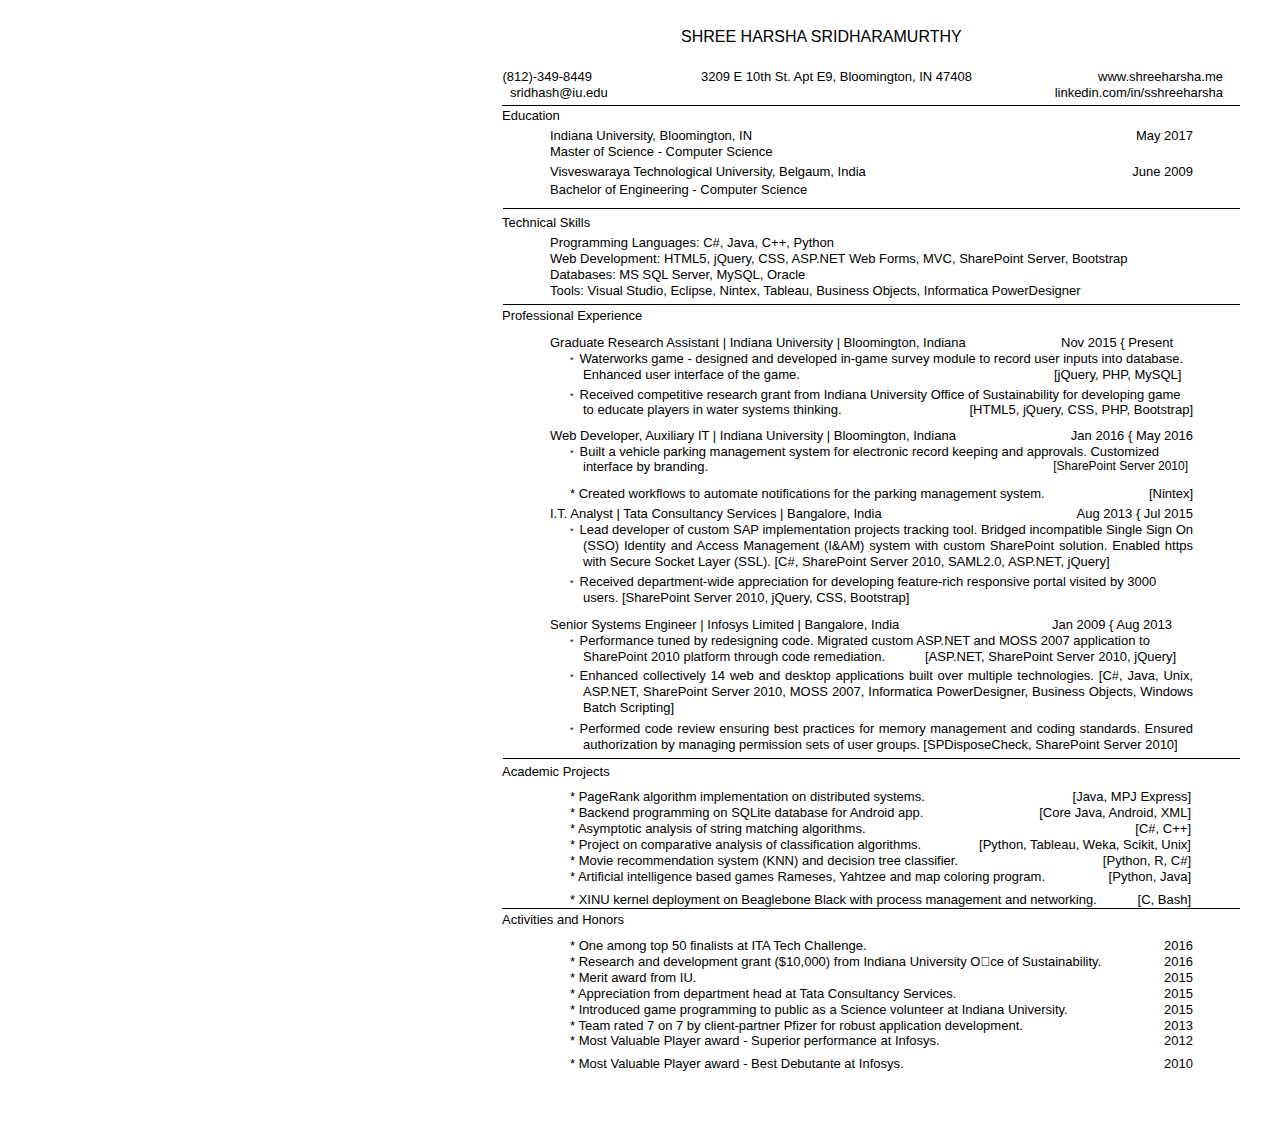
==== files/ShreeHarsha_Sridharamurthy_CV.htm @ 8e9053fb "Add files via upload" ====
<!DOCTYPE HTML PUBLIC "-//W3C//DTD HTML 4.01//EN" "http://www.w3.org/TR/html4/strict.dtd">
<HTML>
<HEAD>
<META http-equiv="Content-Type" content="text/html; charset=UTF-8">
<META http-equiv="X-UA-Compatible" content="IE=8">
<TITLE>Shree Harsha Sridharamurthy Resume</TITLE>
<STYLE type="text/css">
html{}
body {width:800px;margin-top: 0px;margin-left: auto;}
#page_1 {position:relative; overflow: hidden;margin: 28px 0px 51px 30px;padding: 0px;border: none;width: 764px;}
#page_1 #p1dimg1 {position:absolute;top:180px;left:1px;z-index:-1;width:737px;height:552px;}
#page_1 #p1dimg1 #p1img1 {width:737px;height:552px;}
.ft0{font: 16px 'Arial';line-height: 18px;}
.ft1{font: 13px 'Arial';line-height: 16px;}
.ft2{font: 1px 'Arial';line-height: 1px;}
.ft3{font: 1px 'Arial';line-height: 4px;}
.ft4{font: 9px 'Arial';line-height: 12px;}
.ft5{font: 13px 'Arial';margin-left: 6px;line-height: 16px;}
.ft6{font: 13px 'Arial';line-height: 13px;}
.ft7{font: 12px 'Arial';line-height: 13px;}
.ft8{font: 13px 'Arial';line-height: 15px;}
.ft9{font: 1px 'Arial';line-height: 15px;}
.p0{text-align: left;padding-left: 179px;margin-top: 0px;margin-bottom: 0px;}
.p1{text-align: right;padding-right: 109px;margin-top: 0px;margin-bottom: 0px;white-space: nowrap;}
.p2{text-align: left;margin-top: 0px;margin-bottom: 0px;white-space: nowrap;}
.p3{text-align: right;padding-right: 17px;margin-top: 0px;margin-bottom: 0px;white-space: nowrap;}
.p4{text-align: left;padding-left: 8px;margin-top: 0px;margin-bottom: 0px;white-space: nowrap;}
.p5{text-align: left;padding-left: 48px;margin-top: 0px;margin-bottom: 0px;white-space: nowrap;}
.p6{text-align: right;padding-right: 47px;margin-top: 0px;margin-bottom: 0px;white-space: nowrap;}
.p7{text-align: left;margin-top: 17px;margin-bottom: 0px;}
.p8{text-align: left;padding-left: 48px;margin-top: 4px;margin-bottom: 0px;}
.p9{text-align: left;padding-left: 48px;margin-top: 0px;margin-bottom: 0px;}
.p10{text-align: left;padding-left: 68px;margin-top: 0px;margin-bottom: 0px;}
.p11{text-align: left;padding-left: 68px;margin-top: 4px;margin-bottom: 0px;}
.p12{text-align: left;padding-left: 33px;margin-top: 0px;margin-bottom: 0px;white-space: nowrap;}
.p13{text-align: right;margin-top: 0px;margin-bottom: 0px;white-space: nowrap;}
.p14{text-align: right;padding-right: 5px;margin-top: 0px;margin-bottom: 0px;white-space: nowrap;}
.p15{text-align: left;padding-left: 20px;margin-top: 0px;margin-bottom: 0px;white-space: nowrap;}
.p16{text-align: justify;padding-left: 81px;padding-right: 73px;margin-top: 0px;margin-bottom: 0px;text-indent: -13px;}
.p17{text-align: left;padding-left: 81px;padding-right: 73px;margin-top: 4px;margin-bottom: 0px;text-indent: -13px;}
.p18{text-align: justify;padding-left: 81px;padding-right: 73px;margin-top: 3px;margin-bottom: 0px;text-indent: -13px;}
.p19{text-align: justify;padding-left: 81px;padding-right: 73px;margin-top: 5px;margin-bottom: 0px;text-indent: -13px;}
.p20{text-align: left;padding-left: 68px;margin-top: 0px;margin-bottom: 0px;white-space: nowrap;}
.p21{text-align: right;padding-right: 49px;margin-top: 0px;margin-bottom: 0px;white-space: nowrap;}
.td0{padding: 0px;margin: 0px;width: 199px;vertical-align: bottom;}
.td1{padding: 0px;margin: 0px;width: 351px;vertical-align: bottom;}
.td2{padding: 0px;margin: 0px;width: 188px;vertical-align: bottom;}
.td3{border-bottom: #000000 1px solid;padding: 0px;margin: 0px;width: 199px;vertical-align: bottom;}
.td4{border-bottom: #000000 1px solid;padding: 0px;margin: 0px;width: 351px;vertical-align: bottom;}
.td5{border-bottom: #000000 1px solid;padding: 0px;margin: 0px;width: 188px;vertical-align: bottom;}
.td6{padding: 0px;margin: 0px;width: 550px;vertical-align: bottom;}
.td7{padding: 0px;margin: 0px;width: 559px;vertical-align: bottom;}
.td8{padding: 0px;margin: 0px;width: 132px;vertical-align: bottom;}
.td9{padding: 0px;margin: 0px;width: 471px;vertical-align: bottom;}
.td10{padding: 0px;margin: 0px;width: 134px;vertical-align: bottom;}
.td11{padding: 0px;margin: 0px;width: 408px;vertical-align: bottom;}
.td12{padding: 0px;margin: 0px;width: 235px;vertical-align: bottom;}
.td13{padding: 0px;margin: 0px;width: 500px;vertical-align: bottom;}
.td14{padding: 0px;margin: 0px;width: 143px;vertical-align: bottom;}
.td15{padding: 0px;margin: 0px;width: 496px;vertical-align: bottom;}
.td16{padding: 0px;margin: 0px;width: 147px;vertical-align: bottom;}
.td17{padding: 0px;margin: 0px;width: 597px;vertical-align: bottom;}
.td18{padding: 0px;margin: 0px;width: 46px;vertical-align: bottom;}
.td19{padding: 0px;margin: 0px;width: 502px;vertical-align: bottom;}
.td20{padding: 0px;margin: 0px;width: 141px;vertical-align: bottom;}
.td21{padding: 0px;margin: 0px;width: 342px;vertical-align: bottom;}
.td22{padding: 0px;margin: 0px;width: 262px;vertical-align: bottom;}
.td23{padding: 0px;margin: 0px;width: 469px;vertical-align: bottom;}
.td24{padding: 0px;margin: 0px;width: 100px;vertical-align: bottom;}
.td25{padding: 0px;margin: 0px;width: 53px;vertical-align: bottom;}
.td26{padding: 0px;margin: 0px;width: 116px;vertical-align: bottom;}
.td27{padding: 0px;margin: 0px;width: 169px;vertical-align: bottom;}
.td28{padding: 0px;margin: 0px;width: 269px;vertical-align: bottom;}
.td29{padding: 0px;margin: 0px;width: 569px;vertical-align: bottom;}
.td30{border-bottom: #000000 1px solid;padding: 0px;margin: 0px;width: 622px;vertical-align: bottom;}
.td31{border-bottom: #000000 1px solid;padding: 0px;margin: 0px;width: 116px;vertical-align: bottom;}
.td32{padding: 0px;margin: 0px;width: 622px;vertical-align: bottom;}
.tr0{height: 16px;}
.tr1{height: 4px;}
.tr2{height: 18px;}
.tr3{height: 20px;}
.tr4{height: 17px;}
.tr5{height: 27px;}
.tr6{height: 13px;}
.tr7{height: 28px;}
.tr8{height: 29px;}
.tr9{height: 25px;}
.tr10{height: 23px;}
.tr11{height: 19px;}
.tr12{height: 26px;}
.tr13{height: 15px;}
.t0{width: 738px;margin-top: 23px;font: 13px 'Arial';}
.t1{width: 691px;margin-top: 8px;font: 13px 'Arial';}
.t2{width: 605px;margin-left: 81px;font: 13px 'Arial';}
.t3{width: 643px;margin-left: 48px;font: 13px 'Arial';}
.t4{width: 643px;margin-left: 48px;font: 13px 'Arial';}
.t5{width: 604px;margin-left: 81px;font: 13px 'Arial';}
.t6{width: 738px;margin-top: 10px;font: 13px 'Arial';}
</STYLE>
</HEAD>

<BODY>
<!-- #include virtual="/convert-pdf-to-html/includes/pdf-to-word-body-tag-02242014.htm" -->
<DIV id="page_1">
<DIV id="p1dimg1">
<IMG src="[data-uri]" alt=""></DIV>


<P class="p0 ft0">SHREE HARSHA SRIDHARAMURTHY</P>
<TABLE cellpadding=0 cellspacing=0 class="t0">
<TR>
	<TD class="tr0 td0"><P class="p1 ft1"><NOBR>(812)-349-8449</NOBR></P></TD>
	<TD class="tr0 td1"><P class="p2 ft1">3209 E 10th St. Apt E9, Bloomington, IN 47408</P></TD>
	<TD class="tr0 td2"><P class="p3 ft1">www.shreeharsha.me</P></TD>
</TR>
<TR>
	<TD class="tr0 td0"><P class="p4 ft1">sridhash@iu.edu</P></TD>
	<TD class="tr0 td1"><P class="p2 ft2">&nbsp;</P></TD>
	<TD class="tr0 td2"><P class="p3 ft1">linkedin.com/in/sshreeharsha</P></TD>
</TR>
<TR>
	<TD class="tr1 td3"><P class="p2 ft3">&nbsp;</P></TD>
	<TD class="tr1 td4"><P class="p2 ft3">&nbsp;</P></TD>
	<TD class="tr1 td5"><P class="p2 ft3">&nbsp;</P></TD>
</TR>
<TR>
	<TD class="tr2 td0"><P class="p2 ft1">Education</P></TD>
	<TD class="tr2 td1"><P class="p2 ft2">&nbsp;</P></TD>
	<TD class="tr2 td2"><P class="p2 ft2">&nbsp;</P></TD>
</TR>
<TR>
	<TD colspan=2 class="tr3 td6"><P class="p5 ft1">Indiana University, Bloomington, IN</P></TD>
	<TD class="tr3 td2"><P class="p6 ft1">May 2017</P></TD>
</TR>
<TR>
	<TD colspan=2 class="tr0 td6"><P class="p5 ft1">Master of Science - Computer Science</P></TD>
	<TD class="tr0 td2"><P class="p2 ft2">&nbsp;</P></TD>
</TR>
<TR>
	<TD colspan=2 class="tr3 td6"><P class="p5 ft1">Visveswaraya Technological University, Belgaum, India</P></TD>
	<TD class="tr3 td2"><P class="p6 ft1">June 2009</P></TD>
</TR>
<TR>
	<TD colspan=2 class="tr2 td6"><P class="p5 ft1">Bachelor of Engineering - Computer Science</P></TD>
	<TD class="tr2 td2"><P class="p2 ft2">&nbsp;</P></TD>
</TR>
</TABLE>
<P class="p7 ft1">Technical Skills</P>
<P class="p8 ft1">Programming Languages: C#, Java, C++, Python</P>
<P class="p9 ft1">Web Development: HTML5, jQuery, CSS, ASP.NET Web Forms, MVC, SharePoint Server, Bootstrap</P>
<P class="p9 ft1">Databases: MS SQL Server, MySQL, Oracle</P>
<P class="p9 ft1">Tools: Visual Studio, Eclipse, Nintex, Tableau, Business Objects, Informatica PowerDesigner</P>
<TABLE cellpadding=0 cellspacing=0 class="t1">
<TR>
	<TD class="tr4 td7"><P class="p2 ft1">Professional Experience</P></TD>
	<TD class="tr4 td8"><P class="p2 ft2">&nbsp;</P></TD>
</TR>
<TR>
	<TD class="tr5 td7"><P class="p5 ft1">Graduate Research Assistant | Indiana University | Bloomington, Indiana</P></TD>
	<TD class="tr5 td8"><P class="p2 ft1">Nov 2015 { Present</P></TD>
</TR>
</TABLE>
<P class="p10 ft1"><SPAN class="ft4">*</SPAN><SPAN class="ft5">Waterworks game - designed and developed </SPAN><NOBR>in-game</NOBR> survey module to record user inputs into database.</P>
<TABLE cellpadding=0 cellspacing=0 class="t2">
<TR>
	<TD class="tr0 td9"><P class="p2 ft1">Enhanced user interface of the game.</P></TD>
	<TD class="tr0 td10"><P class="p2 ft1">[jQuery, PHP, MySQL]</P></TD>
</TR>
</TABLE>
<P class="p11 ft1"><SPAN class="ft4">*</SPAN><SPAN class="ft5">Received competitive research grant from Indiana University Office of Sustainability for developing game</SPAN></P>
<TABLE cellpadding=0 cellspacing=0 class="t3">
<TR height=0>
	<TD width=408px></TD>
	<TD width=92px></TD>
	<TD width=143px></TD>
</TR>
<TR>
	<TD class="tr6 td11"><P class="p12 ft6">to educate players in water systems thinking.</P></TD>
	<TD colspan=2 class="tr6 td12"><P class="p13 ft6">[HTML5, jQuery, CSS, PHP, Bootstrap]</P></TD>
</TR>
<TR>
	<TD colspan=2 class="tr7 td13"><P class="p2 ft1">Web Developer, Auxiliary IT | Indiana University | Bloomington, Indiana</P></TD>
	<TD class="tr7 td14"><P class="p13 ft1">Jan 2016 { May 2016</P></TD>
</TR>
</TABLE>
<P class="p10 ft1"><SPAN class="ft4">*</SPAN><SPAN class="ft5">Built a vehicle parking management system for electronic record keeping and approvals. Customized</SPAN></P>
<TABLE cellpadding=0 cellspacing=0 class="t3">
<TR height=0>
	<TD width=496px></TD>
	<TD width=101px></TD>
	<TD width=46px></TD>
</TR>
<TR>
	<TD class="tr6 td15"><P class="p12 ft6">interface by branding.</P></TD>
	<TD colspan=2 class="tr6 td16"><P class="p14 ft7">[SharePoint Server 2010]</P></TD>
</TR>
<TR>
	<TD colspan=2 class="tr8 td17"><P class="p15 ft1">* Created workflows to automate notifications for the parking management system.</P></TD>
	<TD class="tr8 td18"><P class="p13 ft1">[Nintex]</P></TD>
</TR>
<TR>
	<TD class="tr3 td15"><P class="p2 ft1">I.T. Analyst | Tata Consultancy Services | Bangalore, India</P></TD>
	<TD colspan=2 class="tr3 td16"><P class="p13 ft1">Aug 2013 { Jul 2015</P></TD>
</TR>
</TABLE>
<P class="p16 ft1"><SPAN class="ft4">*</SPAN><SPAN class="ft5">Lead developer of custom SAP implementation projects tracking tool. Bridged incompatible Single Sign On (SSO) Identity and Access Management (I&AM) system with custom SharePoint solution. Enabled https with Secure Socket Layer (SSL). [C#, SharePoint Server 2010, SAML2.0, ASP.NET, jQuery]</SPAN></P>
<P class="p17 ft1"><SPAN class="ft4">*</SPAN><SPAN class="ft5">Received </SPAN><NOBR>department-wide</NOBR> appreciation for developing <NOBR>feature-rich</NOBR> responsive portal visited by 3000 users. [SharePoint Server 2010, jQuery, CSS, Bootstrap]</P>
<TABLE cellpadding=0 cellspacing=0 class="t4">
<TR>
	<TD class="tr5 td19"><P class="p2 ft1">Senior Systems Engineer | Infosys Limited | Bangalore, India</P></TD>
	<TD class="tr5 td20"><P class="p2 ft1">Jan 2009 { Aug 2013</P></TD>
</TR>
</TABLE>
<P class="p10 ft1"><SPAN class="ft4">*</SPAN><SPAN class="ft5">Performance tuned by redesigning code. Migrated custom ASP.NET and MOSS 2007 application to</SPAN></P>
<TABLE cellpadding=0 cellspacing=0 class="t5">
<TR>
	<TD class="tr0 td21"><P class="p2 ft1">SharePoint 2010 platform through code remediation.</P></TD>
	<TD class="tr0 td22"><P class="p2 ft1">[ASP.NET, SharePoint Server 2010, jQuery]</P></TD>
</TR>
</TABLE>
<P class="p18 ft1"><SPAN class="ft4">*</SPAN><SPAN class="ft5">Enhanced collectively 14 web and desktop applications built over multiple technologies. [C#, Java, Unix, ASP.NET, SharePoint Server 2010, MOSS 2007, Informatica PowerDesigner, Business Objects, Windows Batch Scripting]</SPAN></P>
<P class="p19 ft1"><SPAN class="ft4">*</SPAN><SPAN class="ft5">Performed code review ensuring best practices for memory management and coding standards. Ensured authorization by managing permission sets of user groups. [SPDisposeCheck, SharePoint Server 2010]</SPAN></P>
<TABLE cellpadding=0 cellspacing=0 class="t6">
<TR>
	<TD class="tr4 td23"><P class="p2 ft1">Academic Projects</P></TD>
	<TD class="tr4 td24"><P class="p2 ft2">&nbsp;</P></TD>
	<TD class="tr4 td25"><P class="p2 ft2">&nbsp;</P></TD>
	<TD class="tr4 td26"><P class="p2 ft2">&nbsp;</P></TD>
</TR>
<TR>
	<TD class="tr9 td23"><P class="p20 ft1">* PageRank algorithm implementation on distributed systems.</P></TD>
	<TD class="tr9 td24"><P class="p2 ft2">&nbsp;</P></TD>
	<TD colspan=2 class="tr9 td27"><P class="p21 ft1">[Java, MPJ Express]</P></TD>
</TR>
<TR>
	<TD class="tr0 td23"><P class="p20 ft1">* Backend programming on SQLite database for Android app.</P></TD>
	<TD colspan=3 class="tr0 td28"><P class="p21 ft1">[Core Java, Android, XML]</P></TD>
</TR>
<TR>
	<TD class="tr0 td23"><P class="p20 ft1">* Asymptotic analysis of string matching algorithms.</P></TD>
	<TD class="tr0 td24"><P class="p2 ft2">&nbsp;</P></TD>
	<TD class="tr0 td25"><P class="p2 ft2">&nbsp;</P></TD>
	<TD class="tr0 td26"><P class="p21 ft1">[C#, C++]</P></TD>
</TR>
<TR>
	<TD class="tr0 td23"><P class="p20 ft1">* Project on comparative analysis of classification algorithms.</P></TD>
	<TD colspan=3 class="tr0 td28"><P class="p21 ft1">[Python, Tableau, Weka, Scikit, Unix]</P></TD>
</TR>
<TR>
	<TD class="tr0 td23"><P class="p20 ft1">* Movie recommendation system (KNN) and decision tree classifier.</P></TD>
	<TD class="tr0 td24"><P class="p2 ft2">&nbsp;</P></TD>
	<TD colspan=2 class="tr0 td27"><P class="p21 ft1">[Python, R, C#]</P></TD>
</TR>
<TR>
	<TD colspan=2 class="tr0 td29"><P class="p20 ft1">* Artificial intelligence based games Rameses, Yahtzee and map coloring program.</P></TD>
	<TD colspan=2 class="tr0 td27"><P class="p21 ft1">[Python, Java]</P></TD>
</TR>
<TR>
	<TD colspan=3 class="tr10 td30"><P class="p20 ft1">* XINU kernel deployment on Beaglebone Black with process management and networking.</P></TD>
	<TD class="tr10 td31"><P class="p21 ft1">[C, Bash]</P></TD>
</TR>
<TR>
	<TD class="tr11 td23"><P class="p2 ft1">Activities and Honors</P></TD>
	<TD class="tr11 td24"><P class="p2 ft2">&nbsp;</P></TD>
	<TD class="tr11 td25"><P class="p2 ft2">&nbsp;</P></TD>
	<TD class="tr11 td26"><P class="p2 ft2">&nbsp;</P></TD>
</TR>
<TR>
	<TD class="tr12 td23"><P class="p20 ft1">* One among top 50 finalists at ITA Tech Challenge.</P></TD>
	<TD class="tr12 td24"><P class="p2 ft2">&nbsp;</P></TD>
	<TD class="tr12 td25"><P class="p2 ft2">&nbsp;</P></TD>
	<TD class="tr12 td26"><P class="p6 ft1">2016</P></TD>
</TR>
<TR>
	<TD colspan=3 class="tr0 td32"><P class="p20 ft1">* Research and development grant ($10,000) from Indiana University O￿ce of Sustainability.</P></TD>
	<TD class="tr0 td26"><P class="p6 ft1">2016</P></TD>
</TR>
<TR>
	<TD class="tr0 td23"><P class="p20 ft1">* Merit award from IU.</P></TD>
	<TD class="tr0 td24"><P class="p2 ft2">&nbsp;</P></TD>
	<TD class="tr0 td25"><P class="p2 ft2">&nbsp;</P></TD>
	<TD class="tr0 td26"><P class="p6 ft1">2015</P></TD>
</TR>
<TR>
	<TD colspan=2 class="tr0 td29"><P class="p20 ft1">* Appreciation from department head at Tata Consultancy Services.</P></TD>
	<TD class="tr0 td25"><P class="p2 ft2">&nbsp;</P></TD>
	<TD class="tr0 td26"><P class="p6 ft1">2015</P></TD>
</TR>
<TR>
	<TD colspan=3 class="tr0 td32"><P class="p20 ft1">* Introduced game programming to public as a Science volunteer at Indiana University.</P></TD>
	<TD class="tr0 td26"><P class="p6 ft1">2015</P></TD>
</TR>
<TR>
	<TD colspan=2 class="tr13 td29"><P class="p20 ft8">* Team rated 7 on 7 by <NOBR>client-partner</NOBR> Pfizer for robust application development.</P></TD>
	<TD class="tr13 td25"><P class="p2 ft9">&nbsp;</P></TD>
	<TD class="tr13 td26"><P class="p6 ft8">2013</P></TD>
</TR>
<TR>
	<TD class="tr0 td23"><P class="p20 ft1">* Most Valuable Player award - Superior performance at Infosys.</P></TD>
	<TD class="tr0 td24"><P class="p2 ft2">&nbsp;</P></TD>
	<TD class="tr0 td25"><P class="p2 ft2">&nbsp;</P></TD>
	<TD class="tr0 td26"><P class="p6 ft1">2012</P></TD>
</TR>
<TR>
	<TD class="tr10 td23"><P class="p20 ft1">* Most Valuable Player award - Best Debutante at Infosys.</P></TD>
	<TD class="tr10 td24"><P class="p2 ft2">&nbsp;</P></TD>
	<TD class="tr10 td25"><P class="p2 ft2">&nbsp;</P></TD>
	<TD class="tr10 td26"><P class="p6 ft1">2010</P></TD>
</TR>
</TABLE>
</DIV>
</BODY>
</HTML>
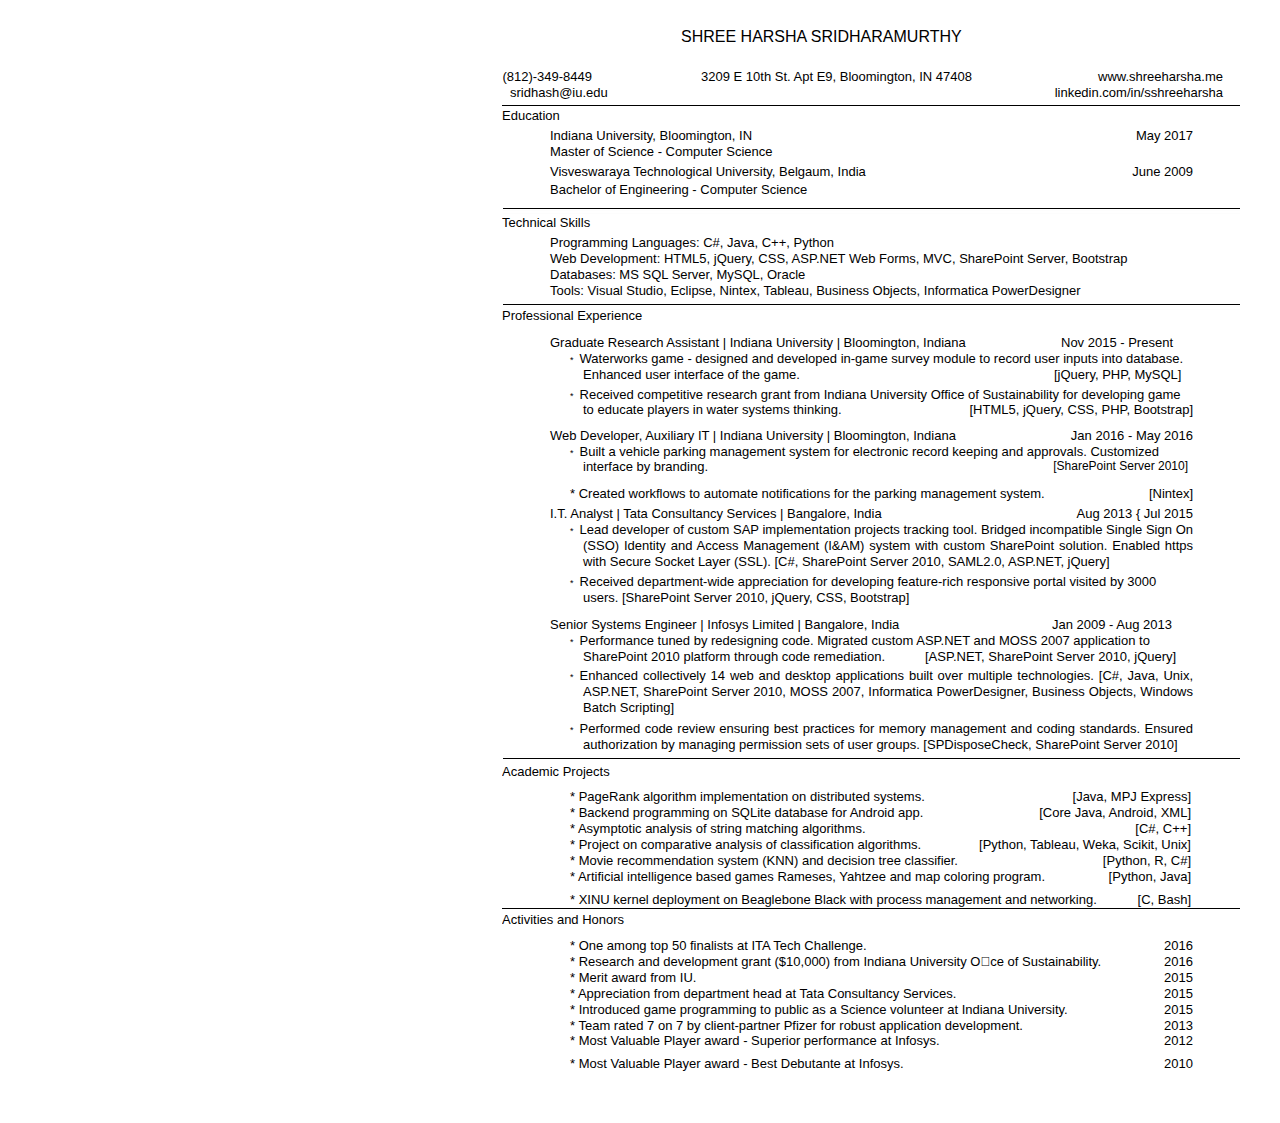
==== commit 1df3c1bd: "Add files via upload" ====
--- a/files/ShreeHarsha_Sridharamurthy_CV.htm
+++ b/files/ShreeHarsha_Sridharamurthy_CV.htm
@@ -157,7 +157,7 @@
 </TR>
 <TR>
 	<TD class="tr5 td7"><P class="p5 ft1">Graduate Research Assistant | Indiana University | Bloomington, Indiana</P></TD>
-	<TD class="tr5 td8"><P class="p2 ft1">Nov 2015 { Present</P></TD>
+	<TD class="tr5 td8"><P class="p2 ft1">Nov 2015 - Present</P></TD>
 </TR>
 </TABLE>
 <P class="p10 ft1"><SPAN class="ft4">*</SPAN><SPAN class="ft5">Waterworks game - designed and developed </SPAN><NOBR>in-game</NOBR> survey module to record user inputs into database.</P>
@@ -180,7 +180,7 @@
 </TR>
 <TR>
 	<TD colspan=2 class="tr7 td13"><P class="p2 ft1">Web Developer, Auxiliary IT | Indiana University | Bloomington, Indiana</P></TD>
-	<TD class="tr7 td14"><P class="p13 ft1">Jan 2016 { May 2016</P></TD>
+	<TD class="tr7 td14"><P class="p13 ft1">Jan 2016 - May 2016</P></TD>
 </TR>
 </TABLE>
 <P class="p10 ft1"><SPAN class="ft4">*</SPAN><SPAN class="ft5">Built a vehicle parking management system for electronic record keeping and approvals. Customized</SPAN></P>
@@ -208,7 +208,7 @@
 <TABLE cellpadding=0 cellspacing=0 class="t4">
 <TR>
 	<TD class="tr5 td19"><P class="p2 ft1">Senior Systems Engineer | Infosys Limited | Bangalore, India</P></TD>
-	<TD class="tr5 td20"><P class="p2 ft1">Jan 2009 { Aug 2013</P></TD>
+	<TD class="tr5 td20"><P class="p2 ft1">Jan 2009 - Aug 2013</P></TD>
 </TR>
 </TABLE>
 <P class="p10 ft1"><SPAN class="ft4">*</SPAN><SPAN class="ft5">Performance tuned by redesigning code. Migrated custom ASP.NET and MOSS 2007 application to</SPAN></P>
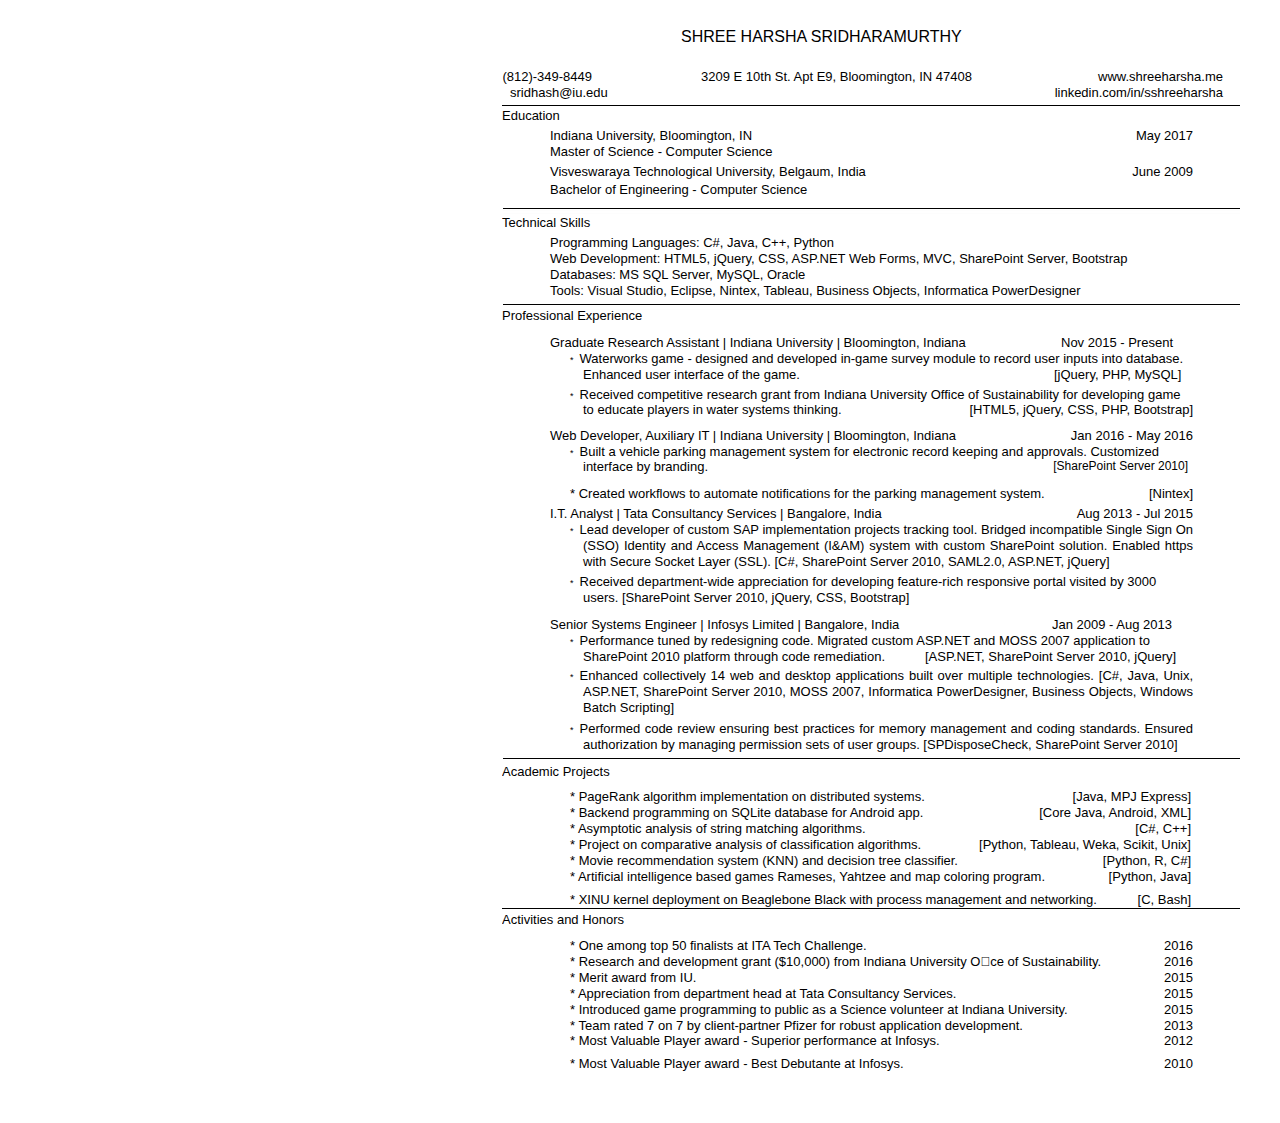
==== commit 05a45c2d: "Add files via upload" ====
--- a/files/ShreeHarsha_Sridharamurthy_CV.htm
+++ b/files/ShreeHarsha_Sridharamurthy_CV.htm
@@ -200,7 +200,7 @@
 </TR>
 <TR>
 	<TD class="tr3 td15"><P class="p2 ft1">I.T. Analyst | Tata Consultancy Services | Bangalore, India</P></TD>
-	<TD colspan=2 class="tr3 td16"><P class="p13 ft1">Aug 2013 { Jul 2015</P></TD>
+	<TD colspan=2 class="tr3 td16"><P class="p13 ft1">Aug 2013 - Jul 2015</P></TD>
 </TR>
 </TABLE>
 <P class="p16 ft1"><SPAN class="ft4">*</SPAN><SPAN class="ft5">Lead developer of custom SAP implementation projects tracking tool. Bridged incompatible Single Sign On (SSO) Identity and Access Management (I&AM) system with custom SharePoint solution. Enabled https with Secure Socket Layer (SSL). [C#, SharePoint Server 2010, SAML2.0, ASP.NET, jQuery]</SPAN></P>
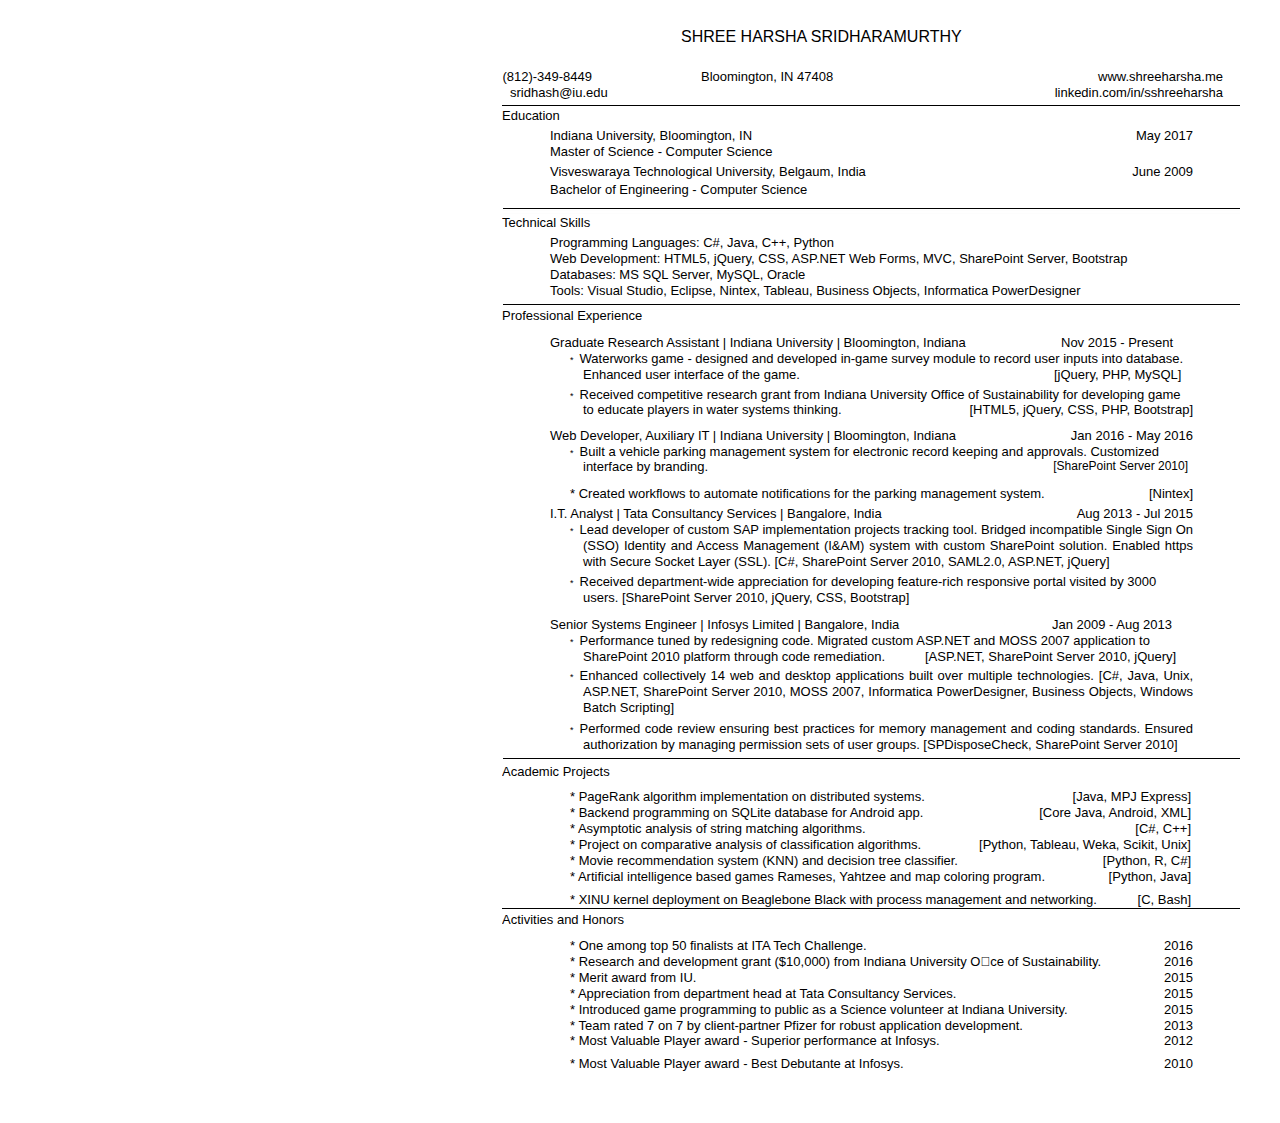
==== commit f29aa180: "cv update" ====
--- a/files/ShreeHarsha_Sridharamurthy_CV.htm
+++ b/files/ShreeHarsha_Sridharamurthy_CV.htm
@@ -110,7 +110,7 @@
 <TABLE cellpadding=0 cellspacing=0 class="t0">
 <TR>
 	<TD class="tr0 td0"><P class="p1 ft1"><NOBR>(812)-349-8449</NOBR></P></TD>
-	<TD class="tr0 td1"><P class="p2 ft1">3209 E 10th St. Apt E9, Bloomington, IN 47408</P></TD>
+	<TD class="tr0 td1"><P class="p2 ft1">Bloomington, IN 47408</P></TD>
 	<TD class="tr0 td2"><P class="p3 ft1">www.shreeharsha.me</P></TD>
 </TR>
 <TR>
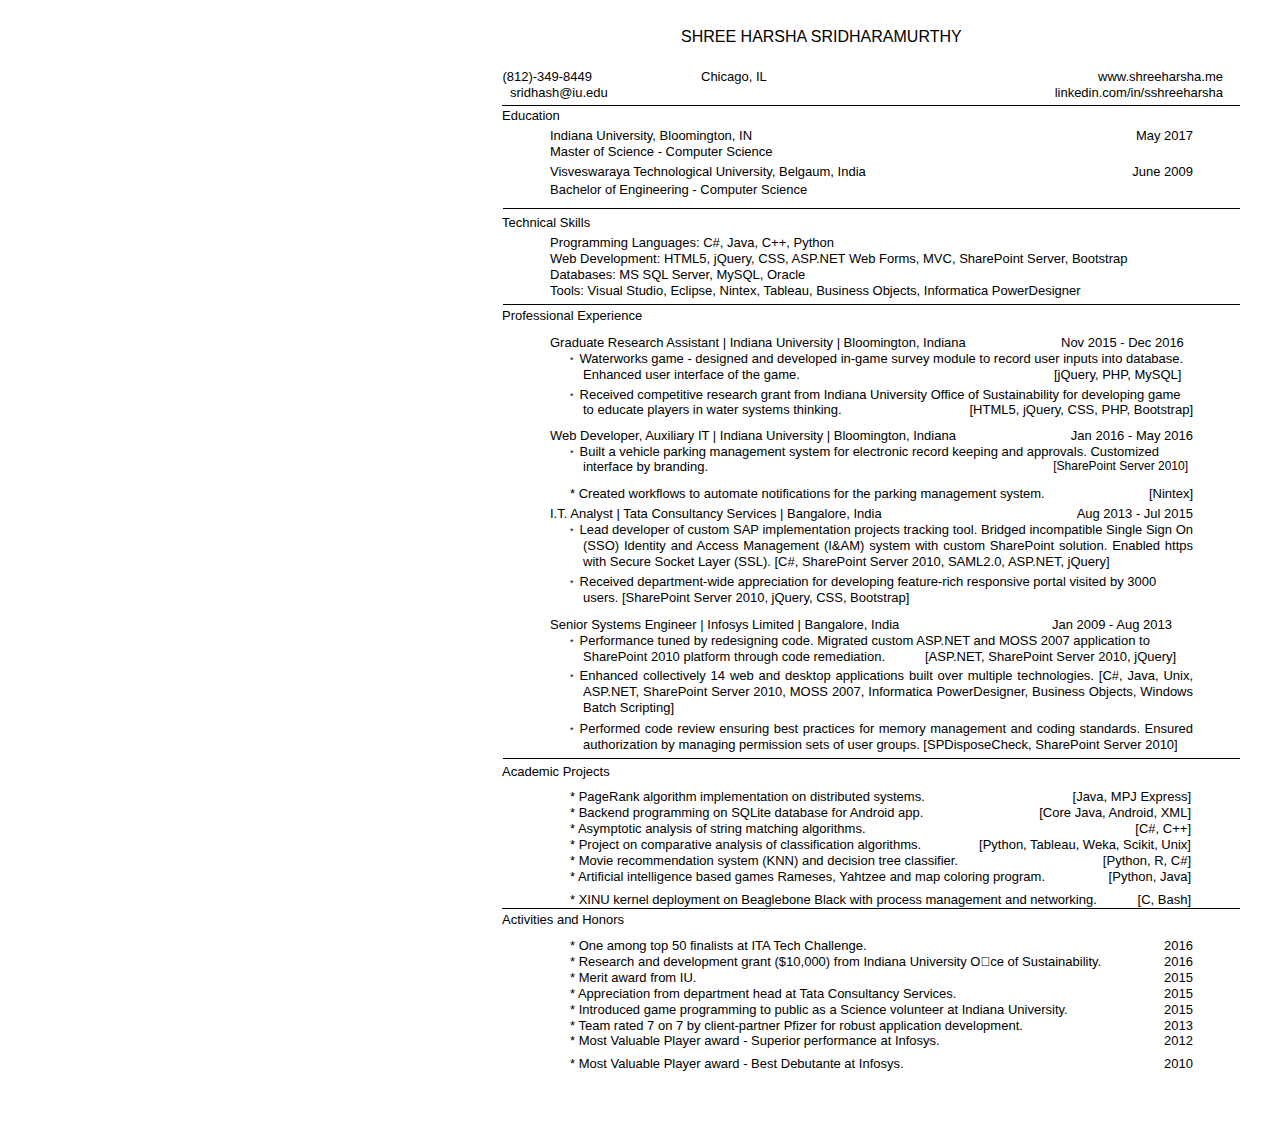
==== commit c220f7a1: "work, theme update" ====
--- a/files/ShreeHarsha_Sridharamurthy_CV.htm
+++ b/files/ShreeHarsha_Sridharamurthy_CV.htm
@@ -110,7 +110,7 @@
 <TABLE cellpadding=0 cellspacing=0 class="t0">
 <TR>
 	<TD class="tr0 td0"><P class="p1 ft1"><NOBR>(812)-349-8449</NOBR></P></TD>
-	<TD class="tr0 td1"><P class="p2 ft1">Bloomington, IN 47408</P></TD>
+	<TD class="tr0 td1"><P class="p2 ft1">Chicago, IL</P></TD>
 	<TD class="tr0 td2"><P class="p3 ft1">www.shreeharsha.me</P></TD>
 </TR>
 <TR>
@@ -157,7 +157,7 @@
 </TR>
 <TR>
 	<TD class="tr5 td7"><P class="p5 ft1">Graduate Research Assistant | Indiana University | Bloomington, Indiana</P></TD>
-	<TD class="tr5 td8"><P class="p2 ft1">Nov 2015 - Present</P></TD>
+	<TD class="tr5 td8"><P class="p2 ft1">Nov 2015 - Dec 2016</P></TD>
 </TR>
 </TABLE>
 <P class="p10 ft1"><SPAN class="ft4">*</SPAN><SPAN class="ft5">Waterworks game - designed and developed </SPAN><NOBR>in-game</NOBR> survey module to record user inputs into database.</P>
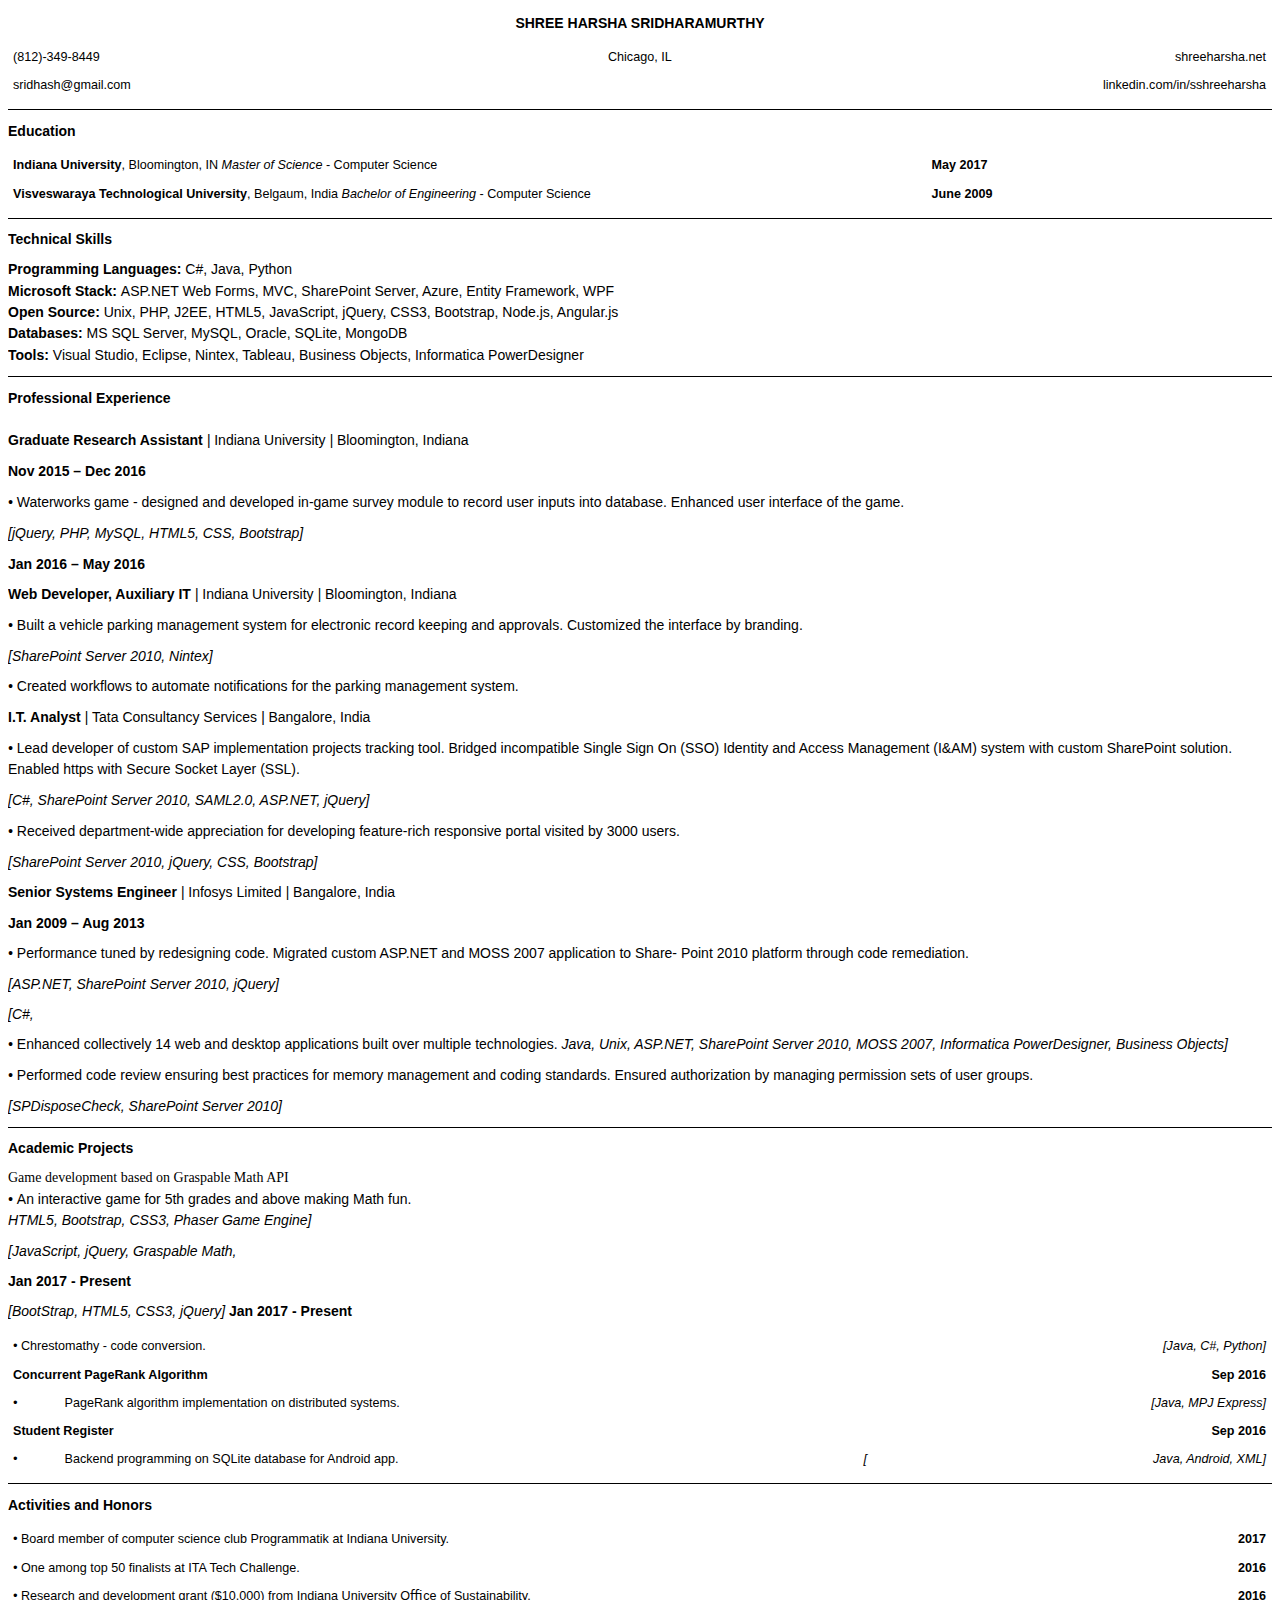
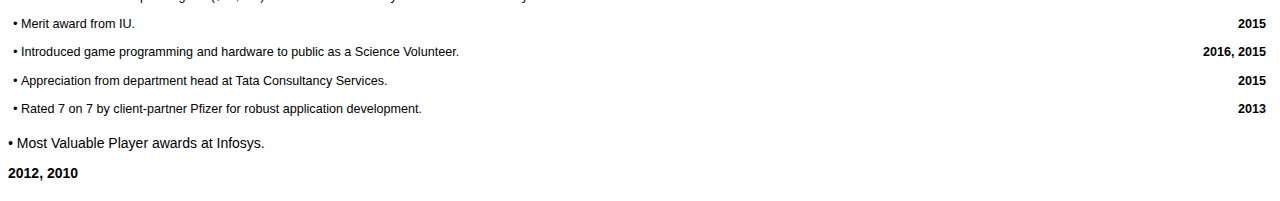
==== commit c9997292: "content changes" ====
--- a/files/ShreeHarsha_Sridharamurthy_CV.htm
+++ b/files/ShreeHarsha_Sridharamurthy_CV.htm
@@ -1,313 +1,513 @@
-<!DOCTYPE HTML PUBLIC "-//W3C//DTD HTML 4.01//EN" "http://www.w3.org/TR/html4/strict.dtd">
-<HTML>
-<HEAD>
-<META http-equiv="Content-Type" content="text/html; charset=UTF-8">
-<META http-equiv="X-UA-Compatible" content="IE=8">
-<TITLE>Shree Harsha Sridharamurthy Resume</TITLE>
-<STYLE type="text/css">
-html{}
-body {width:800px;margin-top: 0px;margin-left: auto;}
-#page_1 {position:relative; overflow: hidden;margin: 28px 0px 51px 30px;padding: 0px;border: none;width: 764px;}
-#page_1 #p1dimg1 {position:absolute;top:180px;left:1px;z-index:-1;width:737px;height:552px;}
-#page_1 #p1dimg1 #p1img1 {width:737px;height:552px;}
-.ft0{font: 16px 'Arial';line-height: 18px;}
-.ft1{font: 13px 'Arial';line-height: 16px;}
-.ft2{font: 1px 'Arial';line-height: 1px;}
-.ft3{font: 1px 'Arial';line-height: 4px;}
-.ft4{font: 9px 'Arial';line-height: 12px;}
-.ft5{font: 13px 'Arial';margin-left: 6px;line-height: 16px;}
-.ft6{font: 13px 'Arial';line-height: 13px;}
-.ft7{font: 12px 'Arial';line-height: 13px;}
-.ft8{font: 13px 'Arial';line-height: 15px;}
-.ft9{font: 1px 'Arial';line-height: 15px;}
-.p0{text-align: left;padding-left: 179px;margin-top: 0px;margin-bottom: 0px;}
-.p1{text-align: right;padding-right: 109px;margin-top: 0px;margin-bottom: 0px;white-space: nowrap;}
-.p2{text-align: left;margin-top: 0px;margin-bottom: 0px;white-space: nowrap;}
-.p3{text-align: right;padding-right: 17px;margin-top: 0px;margin-bottom: 0px;white-space: nowrap;}
-.p4{text-align: left;padding-left: 8px;margin-top: 0px;margin-bottom: 0px;white-space: nowrap;}
-.p5{text-align: left;padding-left: 48px;margin-top: 0px;margin-bottom: 0px;white-space: nowrap;}
-.p6{text-align: right;padding-right: 47px;margin-top: 0px;margin-bottom: 0px;white-space: nowrap;}
-.p7{text-align: left;margin-top: 17px;margin-bottom: 0px;}
-.p8{text-align: left;padding-left: 48px;margin-top: 4px;margin-bottom: 0px;}
-.p9{text-align: left;padding-left: 48px;margin-top: 0px;margin-bottom: 0px;}
-.p10{text-align: left;padding-left: 68px;margin-top: 0px;margin-bottom: 0px;}
-.p11{text-align: left;padding-left: 68px;margin-top: 4px;margin-bottom: 0px;}
-.p12{text-align: left;padding-left: 33px;margin-top: 0px;margin-bottom: 0px;white-space: nowrap;}
-.p13{text-align: right;margin-top: 0px;margin-bottom: 0px;white-space: nowrap;}
-.p14{text-align: right;padding-right: 5px;margin-top: 0px;margin-bottom: 0px;white-space: nowrap;}
-.p15{text-align: left;padding-left: 20px;margin-top: 0px;margin-bottom: 0px;white-space: nowrap;}
-.p16{text-align: justify;padding-left: 81px;padding-right: 73px;margin-top: 0px;margin-bottom: 0px;text-indent: -13px;}
-.p17{text-align: left;padding-left: 81px;padding-right: 73px;margin-top: 4px;margin-bottom: 0px;text-indent: -13px;}
-.p18{text-align: justify;padding-left: 81px;padding-right: 73px;margin-top: 3px;margin-bottom: 0px;text-indent: -13px;}
-.p19{text-align: justify;padding-left: 81px;padding-right: 73px;margin-top: 5px;margin-bottom: 0px;text-indent: -13px;}
-.p20{text-align: left;padding-left: 68px;margin-top: 0px;margin-bottom: 0px;white-space: nowrap;}
-.p21{text-align: right;padding-right: 49px;margin-top: 0px;margin-bottom: 0px;white-space: nowrap;}
-.td0{padding: 0px;margin: 0px;width: 199px;vertical-align: bottom;}
-.td1{padding: 0px;margin: 0px;width: 351px;vertical-align: bottom;}
-.td2{padding: 0px;margin: 0px;width: 188px;vertical-align: bottom;}
-.td3{border-bottom: #000000 1px solid;padding: 0px;margin: 0px;width: 199px;vertical-align: bottom;}
-.td4{border-bottom: #000000 1px solid;padding: 0px;margin: 0px;width: 351px;vertical-align: bottom;}
-.td5{border-bottom: #000000 1px solid;padding: 0px;margin: 0px;width: 188px;vertical-align: bottom;}
-.td6{padding: 0px;margin: 0px;width: 550px;vertical-align: bottom;}
-.td7{padding: 0px;margin: 0px;width: 559px;vertical-align: bottom;}
-.td8{padding: 0px;margin: 0px;width: 132px;vertical-align: bottom;}
-.td9{padding: 0px;margin: 0px;width: 471px;vertical-align: bottom;}
-.td10{padding: 0px;margin: 0px;width: 134px;vertical-align: bottom;}
-.td11{padding: 0px;margin: 0px;width: 408px;vertical-align: bottom;}
-.td12{padding: 0px;margin: 0px;width: 235px;vertical-align: bottom;}
-.td13{padding: 0px;margin: 0px;width: 500px;vertical-align: bottom;}
-.td14{padding: 0px;margin: 0px;width: 143px;vertical-align: bottom;}
-.td15{padding: 0px;margin: 0px;width: 496px;vertical-align: bottom;}
-.td16{padding: 0px;margin: 0px;width: 147px;vertical-align: bottom;}
-.td17{padding: 0px;margin: 0px;width: 597px;vertical-align: bottom;}
-.td18{padding: 0px;margin: 0px;width: 46px;vertical-align: bottom;}
-.td19{padding: 0px;margin: 0px;width: 502px;vertical-align: bottom;}
-.td20{padding: 0px;margin: 0px;width: 141px;vertical-align: bottom;}
-.td21{padding: 0px;margin: 0px;width: 342px;vertical-align: bottom;}
-.td22{padding: 0px;margin: 0px;width: 262px;vertical-align: bottom;}
-.td23{padding: 0px;margin: 0px;width: 469px;vertical-align: bottom;}
-.td24{padding: 0px;margin: 0px;width: 100px;vertical-align: bottom;}
-.td25{padding: 0px;margin: 0px;width: 53px;vertical-align: bottom;}
-.td26{padding: 0px;margin: 0px;width: 116px;vertical-align: bottom;}
-.td27{padding: 0px;margin: 0px;width: 169px;vertical-align: bottom;}
-.td28{padding: 0px;margin: 0px;width: 269px;vertical-align: bottom;}
-.td29{padding: 0px;margin: 0px;width: 569px;vertical-align: bottom;}
-.td30{border-bottom: #000000 1px solid;padding: 0px;margin: 0px;width: 622px;vertical-align: bottom;}
-.td31{border-bottom: #000000 1px solid;padding: 0px;margin: 0px;width: 116px;vertical-align: bottom;}
-.td32{padding: 0px;margin: 0px;width: 622px;vertical-align: bottom;}
-.tr0{height: 16px;}
-.tr1{height: 4px;}
-.tr2{height: 18px;}
-.tr3{height: 20px;}
-.tr4{height: 17px;}
-.tr5{height: 27px;}
-.tr6{height: 13px;}
-.tr7{height: 28px;}
-.tr8{height: 29px;}
-.tr9{height: 25px;}
-.tr10{height: 23px;}
-.tr11{height: 19px;}
-.tr12{height: 26px;}
-.tr13{height: 15px;}
-.t0{width: 738px;margin-top: 23px;font: 13px 'Arial';}
-.t1{width: 691px;margin-top: 8px;font: 13px 'Arial';}
-.t2{width: 605px;margin-left: 81px;font: 13px 'Arial';}
-.t3{width: 643px;margin-left: 48px;font: 13px 'Arial';}
-.t4{width: 643px;margin-left: 48px;font: 13px 'Arial';}
-.t5{width: 604px;margin-left: 81px;font: 13px 'Arial';}
-.t6{width: 738px;margin-top: 10px;font: 13px 'Arial';}
-</STYLE>
-</HEAD>
-
-<BODY>
-<!-- #include virtual="/convert-pdf-to-html/includes/pdf-to-word-body-tag-02242014.htm" -->
-<DIV id="page_1">
-<DIV id="p1dimg1">
-<IMG src="[data-uri]" alt=""></DIV>
-
-
-<P class="p0 ft0">SHREE HARSHA SRIDHARAMURTHY</P>
-<TABLE cellpadding=0 cellspacing=0 class="t0">
-<TR>
-	<TD class="tr0 td0"><P class="p1 ft1"><NOBR>(812)-349-8449</NOBR></P></TD>
-	<TD class="tr0 td1"><P class="p2 ft1">Chicago, IL</P></TD>
-	<TD class="tr0 td2"><P class="p3 ft1">www.shreeharsha.me</P></TD>
-</TR>
-<TR>
-	<TD class="tr0 td0"><P class="p4 ft1">sridhash@iu.edu</P></TD>
-	<TD class="tr0 td1"><P class="p2 ft2">&nbsp;</P></TD>
-	<TD class="tr0 td2"><P class="p3 ft1">linkedin.com/in/sshreeharsha</P></TD>
-</TR>
-<TR>
-	<TD class="tr1 td3"><P class="p2 ft3">&nbsp;</P></TD>
-	<TD class="tr1 td4"><P class="p2 ft3">&nbsp;</P></TD>
-	<TD class="tr1 td5"><P class="p2 ft3">&nbsp;</P></TD>
-</TR>
-<TR>
-	<TD class="tr2 td0"><P class="p2 ft1">Education</P></TD>
-	<TD class="tr2 td1"><P class="p2 ft2">&nbsp;</P></TD>
-	<TD class="tr2 td2"><P class="p2 ft2">&nbsp;</P></TD>
-</TR>
-<TR>
-	<TD colspan=2 class="tr3 td6"><P class="p5 ft1">Indiana University, Bloomington, IN</P></TD>
-	<TD class="tr3 td2"><P class="p6 ft1">May 2017</P></TD>
-</TR>
-<TR>
-	<TD colspan=2 class="tr0 td6"><P class="p5 ft1">Master of Science - Computer Science</P></TD>
-	<TD class="tr0 td2"><P class="p2 ft2">&nbsp;</P></TD>
-</TR>
-<TR>
-	<TD colspan=2 class="tr3 td6"><P class="p5 ft1">Visveswaraya Technological University, Belgaum, India</P></TD>
-	<TD class="tr3 td2"><P class="p6 ft1">June 2009</P></TD>
-</TR>
-<TR>
-	<TD colspan=2 class="tr2 td6"><P class="p5 ft1">Bachelor of Engineering - Computer Science</P></TD>
-	<TD class="tr2 td2"><P class="p2 ft2">&nbsp;</P></TD>
-</TR>
-</TABLE>
-<P class="p7 ft1">Technical Skills</P>
-<P class="p8 ft1">Programming Languages: C#, Java, C++, Python</P>
-<P class="p9 ft1">Web Development: HTML5, jQuery, CSS, ASP.NET Web Forms, MVC, SharePoint Server, Bootstrap</P>
-<P class="p9 ft1">Databases: MS SQL Server, MySQL, Oracle</P>
-<P class="p9 ft1">Tools: Visual Studio, Eclipse, Nintex, Tableau, Business Objects, Informatica PowerDesigner</P>
-<TABLE cellpadding=0 cellspacing=0 class="t1">
-<TR>
-	<TD class="tr4 td7"><P class="p2 ft1">Professional Experience</P></TD>
-	<TD class="tr4 td8"><P class="p2 ft2">&nbsp;</P></TD>
-</TR>
-<TR>
-	<TD class="tr5 td7"><P class="p5 ft1">Graduate Research Assistant | Indiana University | Bloomington, Indiana</P></TD>
-	<TD class="tr5 td8"><P class="p2 ft1">Nov 2015 - Dec 2016</P></TD>
-</TR>
-</TABLE>
-<P class="p10 ft1"><SPAN class="ft4">*</SPAN><SPAN class="ft5">Waterworks game - designed and developed </SPAN><NOBR>in-game</NOBR> survey module to record user inputs into database.</P>
-<TABLE cellpadding=0 cellspacing=0 class="t2">
-<TR>
-	<TD class="tr0 td9"><P class="p2 ft1">Enhanced user interface of the game.</P></TD>
-	<TD class="tr0 td10"><P class="p2 ft1">[jQuery, PHP, MySQL]</P></TD>
-</TR>
-</TABLE>
-<P class="p11 ft1"><SPAN class="ft4">*</SPAN><SPAN class="ft5">Received competitive research grant from Indiana University Office of Sustainability for developing game</SPAN></P>
-<TABLE cellpadding=0 cellspacing=0 class="t3">
-<TR height=0>
-	<TD width=408px></TD>
-	<TD width=92px></TD>
-	<TD width=143px></TD>
-</TR>
-<TR>
-	<TD class="tr6 td11"><P class="p12 ft6">to educate players in water systems thinking.</P></TD>
-	<TD colspan=2 class="tr6 td12"><P class="p13 ft6">[HTML5, jQuery, CSS, PHP, Bootstrap]</P></TD>
-</TR>
-<TR>
-	<TD colspan=2 class="tr7 td13"><P class="p2 ft1">Web Developer, Auxiliary IT | Indiana University | Bloomington, Indiana</P></TD>
-	<TD class="tr7 td14"><P class="p13 ft1">Jan 2016 - May 2016</P></TD>
-</TR>
-</TABLE>
-<P class="p10 ft1"><SPAN class="ft4">*</SPAN><SPAN class="ft5">Built a vehicle parking management system for electronic record keeping and approvals. Customized</SPAN></P>
-<TABLE cellpadding=0 cellspacing=0 class="t3">
-<TR height=0>
-	<TD width=496px></TD>
-	<TD width=101px></TD>
-	<TD width=46px></TD>
-</TR>
-<TR>
-	<TD class="tr6 td15"><P class="p12 ft6">interface by branding.</P></TD>
-	<TD colspan=2 class="tr6 td16"><P class="p14 ft7">[SharePoint Server 2010]</P></TD>
-</TR>
-<TR>
-	<TD colspan=2 class="tr8 td17"><P class="p15 ft1">* Created workflows to automate notifications for the parking management system.</P></TD>
-	<TD class="tr8 td18"><P class="p13 ft1">[Nintex]</P></TD>
-</TR>
-<TR>
-	<TD class="tr3 td15"><P class="p2 ft1">I.T. Analyst | Tata Consultancy Services | Bangalore, India</P></TD>
-	<TD colspan=2 class="tr3 td16"><P class="p13 ft1">Aug 2013 - Jul 2015</P></TD>
-</TR>
-</TABLE>
-<P class="p16 ft1"><SPAN class="ft4">*</SPAN><SPAN class="ft5">Lead developer of custom SAP implementation projects tracking tool. Bridged incompatible Single Sign On (SSO) Identity and Access Management (I&AM) system with custom SharePoint solution. Enabled https with Secure Socket Layer (SSL). [C#, SharePoint Server 2010, SAML2.0, ASP.NET, jQuery]</SPAN></P>
-<P class="p17 ft1"><SPAN class="ft4">*</SPAN><SPAN class="ft5">Received </SPAN><NOBR>department-wide</NOBR> appreciation for developing <NOBR>feature-rich</NOBR> responsive portal visited by 3000 users. [SharePoint Server 2010, jQuery, CSS, Bootstrap]</P>
-<TABLE cellpadding=0 cellspacing=0 class="t4">
-<TR>
-	<TD class="tr5 td19"><P class="p2 ft1">Senior Systems Engineer | Infosys Limited | Bangalore, India</P></TD>
-	<TD class="tr5 td20"><P class="p2 ft1">Jan 2009 - Aug 2013</P></TD>
-</TR>
-</TABLE>
-<P class="p10 ft1"><SPAN class="ft4">*</SPAN><SPAN class="ft5">Performance tuned by redesigning code. Migrated custom ASP.NET and MOSS 2007 application to</SPAN></P>
-<TABLE cellpadding=0 cellspacing=0 class="t5">
-<TR>
-	<TD class="tr0 td21"><P class="p2 ft1">SharePoint 2010 platform through code remediation.</P></TD>
-	<TD class="tr0 td22"><P class="p2 ft1">[ASP.NET, SharePoint Server 2010, jQuery]</P></TD>
-</TR>
-</TABLE>
-<P class="p18 ft1"><SPAN class="ft4">*</SPAN><SPAN class="ft5">Enhanced collectively 14 web and desktop applications built over multiple technologies. [C#, Java, Unix, ASP.NET, SharePoint Server 2010, MOSS 2007, Informatica PowerDesigner, Business Objects, Windows Batch Scripting]</SPAN></P>
-<P class="p19 ft1"><SPAN class="ft4">*</SPAN><SPAN class="ft5">Performed code review ensuring best practices for memory management and coding standards. Ensured authorization by managing permission sets of user groups. [SPDisposeCheck, SharePoint Server 2010]</SPAN></P>
-<TABLE cellpadding=0 cellspacing=0 class="t6">
-<TR>
-	<TD class="tr4 td23"><P class="p2 ft1">Academic Projects</P></TD>
-	<TD class="tr4 td24"><P class="p2 ft2">&nbsp;</P></TD>
-	<TD class="tr4 td25"><P class="p2 ft2">&nbsp;</P></TD>
-	<TD class="tr4 td26"><P class="p2 ft2">&nbsp;</P></TD>
-</TR>
-<TR>
-	<TD class="tr9 td23"><P class="p20 ft1">* PageRank algorithm implementation on distributed systems.</P></TD>
-	<TD class="tr9 td24"><P class="p2 ft2">&nbsp;</P></TD>
-	<TD colspan=2 class="tr9 td27"><P class="p21 ft1">[Java, MPJ Express]</P></TD>
-</TR>
-<TR>
-	<TD class="tr0 td23"><P class="p20 ft1">* Backend programming on SQLite database for Android app.</P></TD>
-	<TD colspan=3 class="tr0 td28"><P class="p21 ft1">[Core Java, Android, XML]</P></TD>
-</TR>
-<TR>
-	<TD class="tr0 td23"><P class="p20 ft1">* Asymptotic analysis of string matching algorithms.</P></TD>
-	<TD class="tr0 td24"><P class="p2 ft2">&nbsp;</P></TD>
-	<TD class="tr0 td25"><P class="p2 ft2">&nbsp;</P></TD>
-	<TD class="tr0 td26"><P class="p21 ft1">[C#, C++]</P></TD>
-</TR>
-<TR>
-	<TD class="tr0 td23"><P class="p20 ft1">* Project on comparative analysis of classification algorithms.</P></TD>
-	<TD colspan=3 class="tr0 td28"><P class="p21 ft1">[Python, Tableau, Weka, Scikit, Unix]</P></TD>
-</TR>
-<TR>
-	<TD class="tr0 td23"><P class="p20 ft1">* Movie recommendation system (KNN) and decision tree classifier.</P></TD>
-	<TD class="tr0 td24"><P class="p2 ft2">&nbsp;</P></TD>
-	<TD colspan=2 class="tr0 td27"><P class="p21 ft1">[Python, R, C#]</P></TD>
-</TR>
-<TR>
-	<TD colspan=2 class="tr0 td29"><P class="p20 ft1">* Artificial intelligence based games Rameses, Yahtzee and map coloring program.</P></TD>
-	<TD colspan=2 class="tr0 td27"><P class="p21 ft1">[Python, Java]</P></TD>
-</TR>
-<TR>
-	<TD colspan=3 class="tr10 td30"><P class="p20 ft1">* XINU kernel deployment on Beaglebone Black with process management and networking.</P></TD>
-	<TD class="tr10 td31"><P class="p21 ft1">[C, Bash]</P></TD>
-</TR>
-<TR>
-	<TD class="tr11 td23"><P class="p2 ft1">Activities and Honors</P></TD>
-	<TD class="tr11 td24"><P class="p2 ft2">&nbsp;</P></TD>
-	<TD class="tr11 td25"><P class="p2 ft2">&nbsp;</P></TD>
-	<TD class="tr11 td26"><P class="p2 ft2">&nbsp;</P></TD>
-</TR>
-<TR>
-	<TD class="tr12 td23"><P class="p20 ft1">* One among top 50 finalists at ITA Tech Challenge.</P></TD>
-	<TD class="tr12 td24"><P class="p2 ft2">&nbsp;</P></TD>
-	<TD class="tr12 td25"><P class="p2 ft2">&nbsp;</P></TD>
-	<TD class="tr12 td26"><P class="p6 ft1">2016</P></TD>
-</TR>
-<TR>
-	<TD colspan=3 class="tr0 td32"><P class="p20 ft1">* Research and development grant ($10,000) from Indiana University O￿ce of Sustainability.</P></TD>
-	<TD class="tr0 td26"><P class="p6 ft1">2016</P></TD>
-</TR>
-<TR>
-	<TD class="tr0 td23"><P class="p20 ft1">* Merit award from IU.</P></TD>
-	<TD class="tr0 td24"><P class="p2 ft2">&nbsp;</P></TD>
-	<TD class="tr0 td25"><P class="p2 ft2">&nbsp;</P></TD>
-	<TD class="tr0 td26"><P class="p6 ft1">2015</P></TD>
-</TR>
-<TR>
-	<TD colspan=2 class="tr0 td29"><P class="p20 ft1">* Appreciation from department head at Tata Consultancy Services.</P></TD>
-	<TD class="tr0 td25"><P class="p2 ft2">&nbsp;</P></TD>
-	<TD class="tr0 td26"><P class="p6 ft1">2015</P></TD>
-</TR>
-<TR>
-	<TD colspan=3 class="tr0 td32"><P class="p20 ft1">* Introduced game programming to public as a Science volunteer at Indiana University.</P></TD>
-	<TD class="tr0 td26"><P class="p6 ft1">2015</P></TD>
-</TR>
-<TR>
-	<TD colspan=2 class="tr13 td29"><P class="p20 ft8">* Team rated 7 on 7 by <NOBR>client-partner</NOBR> Pfizer for robust application development.</P></TD>
-	<TD class="tr13 td25"><P class="p2 ft9">&nbsp;</P></TD>
-	<TD class="tr13 td26"><P class="p6 ft8">2013</P></TD>
-</TR>
-<TR>
-	<TD class="tr0 td23"><P class="p20 ft1">* Most Valuable Player award - Superior performance at Infosys.</P></TD>
-	<TD class="tr0 td24"><P class="p2 ft2">&nbsp;</P></TD>
-	<TD class="tr0 td25"><P class="p2 ft2">&nbsp;</P></TD>
-	<TD class="tr0 td26"><P class="p6 ft1">2012</P></TD>
-</TR>
-<TR>
-	<TD class="tr10 td23"><P class="p20 ft1">* Most Valuable Player award - Best Debutante at Infosys.</P></TD>
-	<TD class="tr10 td24"><P class="p2 ft2">&nbsp;</P></TD>
-	<TD class="tr10 td25"><P class="p2 ft2">&nbsp;</P></TD>
-	<TD class="tr10 td26"><P class="p6 ft1">2010</P></TD>
-</TR>
-</TABLE>
-</DIV>
-</BODY>
-</HTML>+<!DOCTYPE html>
+<!-- saved from url=(0048)http://api.pdfix.net/convert/0/i9yivg/index.html -->
+<html>
+   <head>
+      <meta http-equiv="Content-Type" content="text/html; charset=UTF-8">
+      <meta name="creator" content="PDFix SDK 4.0.4">
+      <meta name="creator-url" content="http://pdfix.net">
+      <meta name="viewport" content="width=device-width, initial-scale=1">
+      <title></title>
+      <link rel="stylesheet" type="text/css" href="../css/custom_dlg_resp.css">
+      <script src="../js/custom_dlg_resp.js"></script>
+   </head>
+   <body>
+      <!-- PDFix SDK 4.0.4 conversion PDF to HTML. License: http://pdfix.net/terms -->
+      <div id="pdf-document" data-type="pdf-document" data-num-pages="1" data-layout="responsive"></div>
+      <form id="acroform"></form>
+      <div data-type="pdf-page" id="pdf-page-0" data-page-num="0" data-layout="responsive" data-ratio="1.414167" class="pdf-page responsive ">
+         <div class="pde-rect obj_0" style="width:100%;">
+            <div class="pde-text">
+               <p class="obj_1"><span class="obj_2 pdf-obj">SHREE HARSHA SRIDHARAMURTHY</span></p>
+            </div>
+            <div class="pde-table">
+               <table>
+                  <colgroup>
+                     <col style="width:24%">
+                     <col style="width:41%">
+                     <col style="width:34%">
+                  </colgroup>
+                  <tbody>
+                     <tr>
+                        <td class="aleft obj_3 " colspan="1" rowspan="1">
+                           <div class="pde-text">
+                              <p class="obj_4"><span class="obj_5 pdf-obj">(812)-349-8449</span></p>
+                           </div>
+                        </td>
+                        <td class="obj_6 " colspan="1" rowspan="1">
+                           <div class="pde-text">
+                              <p class="obj_7"><span class="obj_8 pdf-obj">Chicago, IL</span></p>
+                           </div>
+                        </td>
+                        <td class="aright obj_9 " colspan="1" rowspan="1">
+                           <div class="pde-text">
+                              <p class="obj_10"><span class="obj_11 pdf-obj">shreeharsha.net</span></p>
+                           </div>
+                        </td>
+                     </tr>
+                     <tr>
+                        <td class="aleft obj_12 " colspan="1" rowspan="1">
+                           <div class="pde-text">
+                              <p class="obj_13"><span class="obj_14 pdf-obj">sridhash@gmail.com</span></p>
+                           </div>
+                        </td>
+                        <td class="obj_15 " colspan="1" rowspan="1">&nbsp;</td>
+                        <td class="aright obj_16 " colspan="1" rowspan="1">
+                           <div class="pde-text">
+                              <p class="obj_17"><span class="obj_18 pdf-obj">linkedin.com/in/sshreeharsha</span></p>
+                           </div>
+                        </td>
+                     </tr>
+                  </tbody>
+               </table>
+            </div>
+            <div class="pde-line obj_19"></div>
+            <div class="pde-text">
+               <p class="obj_20"><span class="obj_21 pdf-obj">Education</span></p>
+            </div>
+            <div class="pde-table">
+               <table>
+                  <colgroup>
+                     <col style="width:72%">
+                     <col style="width:27%">
+                  </colgroup>
+                  <tbody>
+                     <tr>
+                        <td class="aleft obj_22 " colspan="1" rowspan="1">
+                           <div class="pde-text">
+                              <p class="obj_23"><span class="obj_24 pdf-obj">Indiana University</span><span class="obj_25 pdf-obj">, Bloomington, IN </span><span class="obj_26 pdf-obj">Master of Science </span><span class="obj_27 pdf-obj">- Computer Science</span></p>
+                           </div>
+                        </td>
+                        <td class="obj_28 " colspan="1" rowspan="1">
+                           <div class="pde-text">
+                              <p class="obj_29"><span class="obj_30 pdf-obj">May 2017</span></p>
+                           </div>
+                        </td>
+                     </tr>
+                     <tr>
+                        <td class="aleft obj_31 " colspan="1" rowspan="1">
+                           <div class="pde-text">
+                              <p class="obj_32"><span class="obj_33 pdf-obj">Visveswaraya Technological University</span><span class="obj_34 pdf-obj">, Belgaum, India </span><span class="obj_35 pdf-obj">Bachelor of Engineering </span><span class="obj_36 pdf-obj">- Computer Science</span></p>
+                           </div>
+                        </td>
+                        <td class="obj_37 " colspan="1" rowspan="1">
+                           <div class="pde-text">
+                              <p class="obj_38"><span class="obj_39 pdf-obj">June 2009</span></p>
+                           </div>
+                        </td>
+                     </tr>
+                  </tbody>
+               </table>
+            </div>
+            <div class="pde-line obj_40"></div>
+            <div class="pde-text">
+               <p class="obj_41"><span class="obj_42 pdf-obj">Technical Skills</span></p>
+            </div>
+            <div class="pde-text">
+               <p class="obj_43"><span class="obj_44 pdf-obj">Programming Languages: </span><span class="obj_45 pdf-obj">C#, Java, Python </span><br/><span class="obj_46 pdf-obj">Microsoft Stack: </span><span class="obj_47 pdf-obj">ASP.NET Web Forms, MVC, SharePoint Server, Azure, Entity Framework, WPF</span><br/><span class="obj_48 pdf-obj">Open Source: </span><span class="obj_49 pdf-obj">Unix, PHP, J2EE, HTML5, JavaScript, jQuery, CSS3, Bootstrap, Node.js, Angular.js </span><br/><span class="obj_50 pdf-obj">Databases: </span><span class="obj_51 pdf-obj">MS SQL Server, MySQL, Oracle, SQLite, MongoDB </span><br/><span class="obj_52 pdf-obj">Tools: </span><span class="obj_53 pdf-obj">Visual Studio, Eclipse, Nintex, Tableau, Business Objects, Informatica PowerDesigner</span></p>
+            </div>
+            <div class="pde-line obj_54"></div>
+            <div class="pde-text">
+               <p class="obj_55"><span class="obj_56 pdf-obj">Professional Experience <br/><br/>Graduate Research Assistant </span><span class="obj_57 pdf-obj">| </span><span class="obj_58 pdf-obj">Indiana University </span><span class="obj_59 pdf-obj">| </span><span class="obj_60 pdf-obj">Bloomington, Indiana</span></p>
+            </div>
+            <div class="pde-text">
+               <!--<p class="obj_61">--><span class="obj_62 pdf-obj">Nov 2015 – Dec 2016</span><!--</p>-->
+            </div>
+            <ul>
+               <li>
+                  <div class="pde-text">
+                     <p class="obj_63"><span class="obj_64 pdf-obj">• </span><span class="obj_65 pdf-obj">Waterworks game - designed and developed in-game survey module to record user inputs into database. Enhanced user interface of the game.</span></p>
+                  </div>
+               </li>
+               <ul>
+                  <li>
+                     <div class="pde-text">
+                        <p class="obj_66"><span class="obj_67 pdf-obj">[jQuery, PHP, MySQL, HTML5, CSS, Bootstrap]</span></p>
+                     </div>
+                  </li>
+               </ul>
+            </ul>
+            <div class="pde-text">
+               <p class="obj_68"><span class="obj_69 pdf-obj">Jan 2016 – May 2016</span></p>
+            </div>
+            <div class="pde-text">
+               <p class="obj_70"><span class="obj_71 pdf-obj">Web Developer, Auxiliary IT </span><span class="obj_72 pdf-obj">| </span><span class="obj_73 pdf-obj">Indiana University </span><span class="obj_74 pdf-obj">| </span><span class="obj_75 pdf-obj">Bloomington, Indiana</span></p>
+            </div>
+            <ul>
+               <li>
+                  <div class="pde-text">
+                     <p class="obj_76"><span class="obj_77 pdf-obj">• </span><span class="obj_78 pdf-obj">Built a vehicle parking management system for electronic record keeping and approvals. Customized the interface by branding.</span></p>
+                  </div>
+               </li>
+               <ul>
+                  <li>
+                     <div class="pde-text">
+                        <p class="obj_79"><span class="obj_80 pdf-obj">[SharePoint Server 2010, Nintex]</span></p>
+                     </div>
+                  </li>
+               </ul>
+            </ul>
+            <!--<div class="pde-text">
+               <p class="obj_81"><span class="obj_82 pdf-obj">[Nintex]</span></p>
+            </div>
+            <div class="pde-text">
+               <p class="obj_83"><span class="obj_84 pdf-obj">Aug 2013 – Jul 2015</span></p>
+            </div>-->
+            <ul>
+               <li>
+                  <div class="pde-text">
+                     <p class="obj_85"><span class="obj_86 pdf-obj">• </span><span class="obj_87 pdf-obj">Created workﬂows to automate notiﬁcations for the parking management system.</span></p>
+                  </div>
+               </li>
+            </ul>
+            <div class="pde-text">
+               <p class="obj_88"><span class="obj_89 pdf-obj">I.T. Analyst </span><span class="obj_90 pdf-obj">| </span><span class="obj_91 pdf-obj">Tata Consultancy Services </span><span class="obj_92 pdf-obj">| </span><span class="obj_93 pdf-obj">Bangalore, India</span></p>
+            </div>
+            <ul>
+               <li>
+                  <div class="pde-text">
+                     <p class="obj_94"><span class="obj_95 pdf-obj">• </span><span class="obj_96 pdf-obj">Lead developer of custom SAP implementation projects tracking tool. Bridged incompatible Single Sign On (SSO) Identity and Access Management (I&amp;AM) system with custom SharePoint solution. Enabled https with Secure Socket Layer (SSL).</span></p>
+                  </div>
+               </li>
+               <ul>
+                  <li>
+                     <div class="pde-text">
+                        <p class="obj_97"><span class="obj_98 pdf-obj">[C#, SharePoint Server 2010, SAML2.0, ASP.NET, jQuery]</span></p>
+                     </div>
+                  </li>
+               </ul>
+               <li>
+                  <div class="pde-text">
+                     <p class="obj_99"><span class="obj_100 pdf-obj">• </span><span class="obj_101 pdf-obj">Received department-wide appreciation for developing feature-rich responsive portal visited by 3000 users.</span></p>
+                  </div>
+               </li>
+               <ul>
+                  <li>
+                     <div class="pde-text">
+                        <p class="obj_102"><span class="obj_103 pdf-obj">[SharePoint Server 2010, jQuery, CSS, Bootstrap]</span></p>
+                     </div>
+                  </li>
+               </ul>
+            </ul>
+            <div class="pde-text">
+               <p class="obj_104"><span class="obj_105 pdf-obj">Senior Systems Engineer </span><span class="obj_106 pdf-obj">| </span><span class="obj_107 pdf-obj">Infosys Limited </span><span class="obj_108 pdf-obj">| </span><span class="obj_109 pdf-obj">Bangalore, India</span></p>
+            </div>
+            <div class="pde-text">
+               <p class="obj_110"><span class="obj_111 pdf-obj">Jan 2009 – Aug 2013</span></p>
+            </div>
+            <ul>
+               <li>
+                  <div class="pde-text">
+                     <p class="obj_112"><span class="obj_113 pdf-obj">• </span><span class="obj_114 pdf-obj">Performance tuned by redesigning code. Migrated custom ASP.NET and MOSS 2007 application to Share- Point 2010 platform through code remediation.</span></p>
+                  </div>
+               </li>
+               <ul>
+                  <li>
+                     <div class="pde-text">
+                        <p class="obj_115"><span class="obj_116 pdf-obj">[ASP.NET, SharePoint Server 2010, jQuery]</span></p>
+                     </div>
+                  </li>
+               </ul>
+            </ul>
+            <div class="pde-text">
+               <p class="obj_117"><span class="obj_118 pdf-obj">[C#,</span></p>
+            </div>
+            <div class="pde-text">
+               <p class="obj_119"><span class="obj_120 pdf-obj">• </span><span class="obj_121 pdf-obj">Enhanced collectively 14 web and desktop applications built over multiple technologies. </span><span class="obj_122 pdf-obj">Java, Unix, ASP.NET, SharePoint Server 2010, MOSS 2007, Informatica PowerDesigner, Business Objects]</span></p>
+            </div>
+            <div class="pde-text">
+               <p class="obj_123"><span class="obj_124 pdf-obj">• </span><span class="obj_125 pdf-obj">Performed code review ensuring best practices for memory management and coding standards. Ensured authorization by managing permission sets of user groups.</span></p>
+            </div>
+            <div class="pde-text">
+               <p class="obj_126"><span class="obj_127 pdf-obj">[SPDisposeCheck, SharePoint Server 2010]</span></p>
+            </div>
+            <div class="pde-line obj_128"></div>
+            <div class="pde-text">
+               <p class="obj_129"><span class="obj_130 pdf-obj">Academic Projects</span></p>
+            </div>
+            <ul>
+               <li>
+                  <div class="pde-text">
+                    Game development based on Graspable Math API
+                     <p class="obj_131"><span class="obj_132 pdf-obj">• </span><span class="obj_133 pdf-obj">An interactive game for 5th grades and above making Math fun. <br></span><span class="obj_134 pdf-obj">HTML5, Bootstrap, CSS3, Phaser Game Engine]</span></p>
+                  </div>
+               </li>
+            </ul>
+            <!--<div class="pde-text">
+               <p class="obj_135"><span class="obj_136 pdf-obj">Proﬁle Website</span></p>
+            </div>
+            <ul>
+               <li>
+                  <div class="pde-text">
+                     <p class="obj_137"><span class="obj_138 pdf-obj">• </span><span class="obj_139 pdf-obj">Created a responsive proﬁle website and hosted on github pages.</span></p>
+                  </div>
+               </li>
+            </ul>
+            <div class="pde-text">
+               <p class="obj_140"><span class="obj_141 pdf-obj">Code conversion</span></p>
+            </div>
+            <div class="pde-text">
+               <p class="obj_142"><span class="obj_143 pdf-obj">Jan 2017 - Present</span></p>
+            </div>-->
+            <ul>
+               <li>
+                  <div class="pde-text">
+                     <p class="obj_144"><span class="obj_145 pdf-obj">[JavaScript, jQuery, Graspable Math,</span></p>
+                  </div>
+               </li>
+            </ul>
+            <div class="pde-text">
+               <p class="obj_146"><span class="obj_147 pdf-obj">Jan 2017 - Present</span></p>
+            </div>
+            <ul>
+               <li>
+                  <div class="pde-text">
+                     <p class="obj_148"><span class="obj_149 pdf-obj">[BootStrap, HTML5, CSS3, jQuery] </span><span class="obj_150 pdf-obj">Jan 2017 - Present</span></p>
+                  </div>
+               </li>
+            </ul>
+            <div class="pde-table">
+               <table>
+                  <colgroup>
+                     <col style="width:4%">
+                     <col style="width:62%">
+                     <col style="width:13%">
+                     <col style="width:19%">
+                  </colgroup>
+                  <tbody>
+                     <tr>
+                        <td class="obj_151 " colspan="2" rowspan="1">
+                           <ul>
+                              <li>
+                                 <div class="pde-text">
+                                    <p class="obj_152"><span class="obj_153 pdf-obj">• </span><span class="obj_154 pdf-obj">Chrestomathy - code conversion.</span></p>
+                                 </div>
+                              </li>
+                           </ul>
+                        </td>
+                        <td class="obj_155 " colspan="1" rowspan="1">&nbsp;</td>
+                        <td class="aright obj_156 " colspan="1" rowspan="1">
+                           <ul>
+                              <li>
+                                 <div class="pde-text">
+                                    <p class="obj_157"><span class="obj_158 pdf-obj">[Java, C#, Python]</span></p>
+                                 </div>
+                              </li>
+                           </ul>
+                        </td>
+                     </tr>
+                     <tr>
+                        <td class="obj_159 " colspan="2" rowspan="1">
+                           <div class="pde-text">
+                              <p class="obj_160"><span class="obj_161 pdf-obj">Concurrent PageRank Algorithm</span></p>
+                           </div>
+                        </td>
+                        <td class="obj_162 " colspan="1" rowspan="1">&nbsp;</td>
+                        <td class="aright obj_163 " colspan="1" rowspan="1">
+                           <div class="pde-text">
+                              <p class="obj_164"><span class="obj_165 pdf-obj">Sep 2016</span></p>
+                           </div>
+                        </td>
+                     </tr>
+                     <tr>
+                        <td class="obj_166 " colspan="1" rowspan="1">
+                           <div class="pde-text">
+                              <p class="obj_167"><span class="obj_168 pdf-obj">•</span></p>
+                           </div>
+                        </td>
+                        <td class="obj_169 " colspan="1" rowspan="1">
+                           <div class="pde-text">
+                              <p class="obj_170"><span class="obj_171 pdf-obj">PageRank algorithm implementation on distributed systems.</span></p>
+                           </div>
+                        </td>
+                        <td class="obj_172 " colspan="1" rowspan="1">&nbsp;</td>
+                        <td class="aright obj_173 " colspan="1" rowspan="1">
+                           <ul>
+                              <li>
+                                 <div class="pde-text">
+                                    <p class="obj_174"><span class="obj_175 pdf-obj">[Java, MPJ Express]</span></p>
+                                 </div>
+                              </li>
+                           </ul>
+                        </td>
+                     </tr>
+                     <tr>
+                        <td class="obj_176 " colspan="2" rowspan="1">
+                           <div class="pde-text">
+                              <p class="obj_177"><span class="obj_178 pdf-obj">Student Register</span></p>
+                           </div>
+                        </td>
+                        <td class="obj_179 " colspan="1" rowspan="1">&nbsp;</td>
+                        <td class="aright obj_180 " colspan="1" rowspan="1">
+                           <div class="pde-text">
+                              <p class="obj_181"><span class="obj_182 pdf-obj">Sep 2016</span></p>
+                           </div>
+                        </td>
+                     </tr>
+                     <tr>
+                        <td class="obj_183 " colspan="1" rowspan="1">
+                           <div class="pde-text">
+                              <p class="obj_184"><span class="obj_185 pdf-obj">•</span></p>
+                           </div>
+                        </td>
+                        <td class="obj_186 " colspan="1" rowspan="1">
+                           <div class="pde-text">
+                              <p class="obj_187"><span class="obj_188 pdf-obj">Backend programming on SQLite database for Android app.</span></p>
+                           </div>
+                        </td>
+                        <td class="obj_189 " colspan="1" rowspan="1">
+                           <div class="pde-text">
+                              <p class="obj_190"><span class="obj_191 pdf-obj">[</span></p>
+                           </div>
+                        </td>
+                        <td class="aright obj_192 " colspan="1" rowspan="1">
+                           <div class="pde-text">
+                              <p class="obj_193"><span class="obj_194 pdf-obj">Java, Android, XML]</span></p>
+                           </div>
+                        </td>
+                     </tr>
+                  </tbody>
+               </table>
+            </div>
+            <div class="pde-line obj_195"></div>
+            <div class="pde-text">
+               <p class="obj_196"><span class="obj_197 pdf-obj">Activities and Honors</span></p>
+            </div>
+            <div class="pde-table">
+               <table>
+                  <colgroup>
+                     <col style="width:87%">
+                     <col style="width:12%">
+                  </colgroup>
+                  <tbody>
+                     <tr>
+                        <td class="aleft obj_198 " colspan="1" rowspan="1">
+                           <ul>
+                              <li>
+                                 <div class="pde-text">
+                                    <p class="obj_199"><span class="obj_200 pdf-obj">• </span><span class="obj_201 pdf-obj">Board member of computer science club Programmatik at Indiana University.</span></p>
+                                 </div>
+                              </li>
+                           </ul>
+                        </td>
+                        <td class="aright obj_202 " colspan="1" rowspan="1">
+                           <div class="pde-text">
+                              <p class="obj_203"><span class="obj_204 pdf-obj">2017</span></p>
+                           </div>
+                        </td>
+                     </tr>
+                     <tr>
+                        <td class="aleft obj_205 " colspan="1" rowspan="1">
+                           <ul>
+                              <li>
+                                 <div class="pde-text">
+                                    <p class="obj_206"><span class="obj_207 pdf-obj">• </span><span class="obj_208 pdf-obj">One among top 50 ﬁnalists at ITA Tech Challenge.</span></p>
+                                 </div>
+                              </li>
+                           </ul>
+                        </td>
+                        <td class="aright obj_209 " colspan="1" rowspan="1">
+                           <div class="pde-text">
+                              <p class="obj_210"><span class="obj_211 pdf-obj">2016</span></p>
+                           </div>
+                        </td>
+                     </tr>
+                     <tr>
+                        <td class="aleft obj_212 " colspan="1" rowspan="1">
+                           <ul>
+                              <li>
+                                 <div class="pde-text">
+                                    <p class="obj_213"><span class="obj_214 pdf-obj">• </span><span class="obj_215 pdf-obj">Research and development grant ($10,000) from Indiana University Oﬃce of Sustainability.</span></p>
+                                 </div>
+                              </li>
+                           </ul>
+                        </td>
+                        <td class="aright obj_216 " colspan="1" rowspan="1">
+                           <div class="pde-text">
+                              <p class="obj_217"><span class="obj_218 pdf-obj">2016</span></p>
+                           </div>
+                        </td>
+                     </tr>
+                     <tr>
+                        <td class="aleft obj_219 " colspan="1" rowspan="1">
+                           <ul>
+                              <li>
+                                 <div class="pde-text">
+                                    <p class="obj_220"><span class="obj_221 pdf-obj">• </span><span class="obj_222 pdf-obj">Merit award from IU.</span></p>
+                                 </div>
+                              </li>
+                           </ul>
+                        </td>
+                        <td class="aright obj_223 " colspan="1" rowspan="1">
+                           <div class="pde-text">
+                              <p class="obj_224"><span class="obj_225 pdf-obj">2015</span></p>
+                           </div>
+                        </td>
+                     </tr>
+                     <tr>
+                        <td class="aleft obj_226 " colspan="1" rowspan="1">
+                           <ul>
+                              <li>
+                                 <div class="pde-text">
+                                    <p class="obj_227"><span class="obj_228 pdf-obj">• </span><span class="obj_229 pdf-obj">Introduced game programming and hardware to public as a Science Volunteer.</span></p>
+                                 </div>
+                              </li>
+                           </ul>
+                        </td>
+                        <td class="aright obj_230 " colspan="1" rowspan="1">
+                           <div class="pde-text">
+                              <p class="obj_231"><span class="obj_232 pdf-obj">2016, 2015</span></p>
+                           </div>
+                        </td>
+                     </tr>
+                     <tr>
+                        <td class="aleft obj_233 " colspan="1" rowspan="1">
+                           <ul>
+                              <li>
+                                 <div class="pde-text">
+                                    <p class="obj_234"><span class="obj_235 pdf-obj">• </span><span class="obj_236 pdf-obj">Appreciation from department head at Tata Consultancy Services.</span></p>
+                                 </div>
+                              </li>
+                           </ul>
+                        </td>
+                        <td class="aright obj_237 " colspan="1" rowspan="1">
+                           <div class="pde-text">
+                              <p class="obj_238"><span class="obj_239 pdf-obj">2015</span></p>
+                           </div>
+                        </td>
+                     </tr>
+                     <tr>
+                        <td class="aleft obj_240 " colspan="1" rowspan="1">
+                           <ul>
+                              <li>
+                                 <div class="pde-text">
+                                    <p class="obj_241"><span class="obj_242 pdf-obj">• </span><span class="obj_243 pdf-obj">Rated 7 on 7 by client-partner Pﬁzer for robust application development.</span></p>
+                                 </div>
+                              </li>
+                           </ul>
+                        </td>
+                        <td class="aright obj_244 " colspan="1" rowspan="1">
+                           <div class="pde-text">
+                              <p class="obj_245"><span class="obj_246 pdf-obj">2013</span></p>
+                           </div>
+                        </td>
+                     </tr>
+                  </tbody>
+               </table>
+            </div>
+            <div class="pde-footer obj_247" style="">
+               <ul>
+                  <li>
+                     <div class="pde-text">
+                        <p class="obj_248"><span class="obj_249 pdf-obj">• </span><span class="obj_250 pdf-obj">Most Valuable Player awards at Infosys.</span></p>
+                     </div>
+                  </li>
+               </ul>
+               <div class="pde-text">
+                  <p class="obj_251"><span class="obj_252 pdf-obj">2012, 2010</span></p>
+               </div>
+            </div>
+         </div>
+         <script>pdfixUpdatePage(document.getElementById('pdf-page-0'));</script>
+      </div>
+   </body>
+</html>--- a/css/custom_dlg_resp.css
+++ b/css/custom_dlg_resp.css
@@ -0,0 +1,757 @@
+body{    background-color: #ffffff;
+}
+.pdf-page input::-webkit-outer-spin-button,.pdf-page input::-webkit-inner-spin-button{    display:none;
+    -webkit-appearance:none;
+    margin:0
+}
+.pdf-page ::selection{    background:rgba(0,100,255,.3)
+}
+.pdf-page ::-moz-selection{    background:rgba(0,100,255,.3)
+}
+.pdf-page{    background-color:#fff;
+    display:block;
+    width:100%;
+    overflow:hidden
+}
+.pdf-page .pdf-page-inner{    transform-origin:0 0;
+    transform:scale(1);
+    background-repeat:no-repeat;
+    background-size:contain
+}
+.pdf-page-text{    width:100%;
+    height:100%;
+    padding:0;
+    margin:0;
+    box-sizing:content-box;
+    position:absolute
+}
+.pdf-page-annots{    width:100%;
+    height:100%;
+    padding:0;
+    margin:0;
+    box-sizing:content-box;
+    position:absolute;
+    pointer-events:none
+}
+.pdf-page-text div{    position:absolute;
+    display:block
+}
+.pdf-obj-fixed span{    padding:0;
+    margin:0;
+    cursor:text;
+    color:transparent;
+    font-family:sans-serif;
+    direction:ltr;
+    white-space:nowrap;
+    text-shadow:none
+}
+.pdf-page .pdf-obj-fixed{    display:block;
+    position:absolute;
+    box-sizing:border-box
+}
+.pdf-page .ff-ss{    font-family:sans-serif
+}
+.pdf-page .ff-s{    font-family:serif
+}
+.pdf-page .ff-m{    font-family:monospace
+}
+.pdf-page .acroform-field{    background-color:rgba(210,230,250,.29);
+    border:none;
+    pointer-events:auto
+}
+.pdf-page .pdf-annot{    pointer-events:auto
+}
+.pdf-page textarea{    resize:none;
+    overflow:hidden;
+    padding:0 0
+}
+.pdf-page input{    padding:0 0
+}
+.pdf-page select{    padding:0 0
+}
+.pdf-page.responsive{    text-align:left
+}
+.pdf-page.responsive p{    white-space:pre-wrap;
+    white-space:-moz-pre-wrap;
+    white-space:-pre-wrap;
+    white-space:-o-pre-wrap;
+    word-wrap:break-word;
+    margin:0 0 0 0
+}
+.pdf-page.responsive .aleft{    text-align:left
+}
+.pdf-page.responsive .aright{    text-align:right
+}
+.pdf-page.responsive .acenter{    text-align:center
+}
+.pdf-page.responsive .atop{    vertical-align:top
+}
+.pdf-page.responsive .abottom{    vertical-align:bottom
+}
+.pdf-page.responsive .amiddle{    vertical-align:middle
+}
+.pdf-page.responsive .pde-table{    overflow-x:auto;
+    margin:.3em 0 .7em 0;
+    padding-right:1px;
+    max-width:100%
+}
+.pdf-page.responsive .pde-text{    margin:.3em 0 .7em 0
+}
+.pdf-page.responsive table{    width:100%;
+    border-width:0;
+    border-style:solid;
+    border-color:#000;
+    border-collapse:collapse;
+    padding:1px
+}
+.pdf-page.responsive td.bl{    border-left-width:1px;
+    border-left-style:solid
+}
+.pdf-page.responsive td.br{    border-right-width:1px;
+    border-right-style:solid
+}
+.pdf-page.responsive td.bt{    border-top-width:1px;
+    border-top-style:solid
+}
+.pdf-page.responsive td.bb{    border-bottom-width:1px;
+    border-bottom-style:solid
+}
+.pdf-page.responsive td{    padding:5px;
+    vertical-align:top
+}
+.pdf-page.responsive{    font-size:14px;
+    line-height:1.2
+}
+.pdf-page.responsive{    background-color:#fff;
+    font-weight:400;
+    line-height:1.45;
+    color:#000
+}
+.pdf-page.responsive .title{    font-size:250%
+}
+.pdf-page.responsive .dropcap{    float:left;
+    font-weight:bold;
+    font-size:60px;
+    line-height:55px;
+    padding-top:4px;
+    padding-right:8px;
+    padding-left:2px
+}
+.pdf-page.responsive .pde-line{    display:block;
+    height:1px;
+    margin:.3em 0 .7em 0
+}
+.pdf-page.responsive table{    font-size:90%
+}
+.pdf-page.responsive table p{    font-size:inherit
+}
+.pdf-page.responsive table .pde-text{    margin:0 0 0 0
+}
+.pdf-page.responsive table .pde-image{    padding-top:0;
+    padding-bottom:0;
+    max-width:100%
+}
+.pdf-page.responsive .pde-image{    max-width:100%;
+    margin-top:5px;
+    padding-top:5px;
+    padding-bottom:5px
+}
+.pdf-page.responsive .pde-image-inner{    background-repeat:no-repeat;
+    background-size:contain
+}
+.pdf-page.responsive .pde-image-childs{    width:100%;
+    height:100%
+}
+.pdf-page.responsive .pde-image img{    max-width:100%
+}
+.pdf-page.responsive .pde-rect{    max-width:100%;
+    margin-bottom:5px;
+    margin-top:5px
+}
+.pdf-page.responsive .pde-rect-inner{    padding:5px
+}
+.pdf-page h1,h2,h3,h4{    font-weight:inherit;
+    line-height:1.2
+}
+.pdf-page.responsive h1{    font-size:210%
+}
+.pdf-page.responsive h2{    font-size:180%
+}
+.pdf-page.responsive h3{    font-size:130%
+}
+.pdf-page.responsive h4{    font-size:120%
+}
+.pdf-page.responsive small,.font_small{    font-size:80%
+}
+.pdf-page.responsive.table h1,h2,h3,h4{    margin:0 0 0
+}
+.pdf-page.responsive ul{    list-style-type:none;
+    margin:0;
+    padding:0
+}
+.pde-image-float{    float:left;
+    margin-right:10px
+}
+.pdf-clear-float{    content:"";
+    visibility:hidden;
+    display:block;
+    height:0;
+    clear:both
+}
+
+.obj_1,.obj_2,.obj_3,.obj_4,.obj_5,.obj_6,.obj_7,.obj_8,.obj_9,.obj_10,.obj_11,.obj_12,.obj_13,.obj_14,.obj_15,.obj_16,.obj_17,.obj_18,.obj_20,.obj_21,.obj_22,.obj_24,.obj_25,.obj_26,.obj_27,.obj_28,.obj_29,.obj_30,.obj_31,.obj_33,.obj_34,.obj_35,.obj_36,.obj_37,.obj_38,.obj_39,.obj_41,.obj_42,.obj_44,.obj_45,.obj_46,.obj_47,.obj_48,.obj_49,.obj_50,.obj_51,.obj_52,.obj_53,.obj_56,.obj_57,.obj_58,.obj_59,.obj_60,.obj_61,.obj_62,.obj_64,.obj_65,.obj_66,.obj_67,.obj_68,.obj_69,.obj_71,.obj_72,.obj_73,.obj_74,.obj_75,.obj_77,.obj_78,.obj_79,.obj_80,.obj_81,.obj_82,.obj_83,.obj_84,.obj_86,.obj_87,.obj_89,.obj_90,.obj_91,.obj_92,.obj_93,.obj_95,.obj_96,.obj_97,.obj_98,.obj_100,.obj_101,.obj_102,.obj_103,.obj_105,.obj_106,.obj_107,.obj_108,.obj_109,.obj_110,.obj_111,.obj_113,.obj_114,.obj_115,.obj_116,.obj_117,.obj_118,.obj_120,.obj_121,.obj_122,.obj_124,.obj_125,.obj_126,.obj_127,.obj_129,.obj_130,.obj_132,.obj_133,.obj_134,.obj_135,.obj_136,.obj_138,.obj_139,.obj_140,.obj_141,.obj_142,.obj_143,.obj_144,.obj_145,.obj_146,.obj_147,.obj_149,.obj_150,.obj_151,.obj_153,.obj_154,.obj_155,.obj_156,.obj_157,.obj_158,.obj_159,.obj_160,.obj_161,.obj_162,.obj_163,.obj_164,.obj_165,.obj_166,.obj_167,.obj_168,.obj_169,.obj_170,.obj_171,.obj_172,.obj_173,.obj_174,.obj_175,.obj_176,.obj_177,.obj_178,.obj_179,.obj_180,.obj_181,.obj_182,.obj_183,.obj_184,.obj_185,.obj_186,.obj_187,.obj_188,.obj_189,.obj_190,.obj_191,.obj_192,.obj_193,.obj_194,.obj_196,.obj_197,.obj_198,.obj_200,.obj_201,.obj_202,.obj_203,.obj_204,.obj_205,.obj_207,.obj_208,.obj_209,.obj_210,.obj_211,.obj_212,.obj_214,.obj_215,.obj_216,.obj_217,.obj_218,.obj_219,.obj_221,.obj_222,.obj_223,.obj_224,.obj_225,.obj_226,.obj_227,.obj_228,.obj_229,.obj_230,.obj_231,.obj_232,.obj_233,.obj_234,.obj_235,.obj_236,.obj_238,.obj_239,.obj_240,.obj_242,.obj_243,.obj_244,.obj_245,.obj_246,.obj_247,.obj_248,.obj_249,.obj_250,.obj_251,.obj_252,.obj_253,.obj_254,.obj_255,.obj_256,.obj_257,.obj_258,.obj_259,.obj_260{font-family:'Chrome Sans','Open Sans','Helvetica Neue',Helvetica,Arial,sans-serif;}
+
+
+.obj_1{    
+    font-weight: 800;
+    text-align: center;
+}
+.obj_2{    
+    font-weight: 800;
+    text-align: center;
+}
+.obj_4{    
+}
+.obj_5{    
+}
+.obj_7{    
+    text-align: center;
+    padding-left:25%;
+}
+.obj_8{    
+    white-space: nowrap;
+}
+.obj_10{    
+}
+.obj_11{    
+}
+.obj_13{    
+}
+.obj_14{    
+}
+.obj_17{    
+}
+.obj_18{    
+}
+.obj_19{    border-top: 0.199px solid #000000 ;
+}
+.obj_20{    
+    font-weight: 800;
+}
+.obj_21{    
+    font-weight: 800;
+}
+.obj_23{    
+}
+.obj_24{    
+    font-weight: 800;
+}
+.obj_25{    
+}
+.obj_26{    
+    font-style: italic;
+}
+.obj_27{    
+}
+.obj_29{    
+    font-weight: 800;
+}
+.obj_30{    
+    font-weight: 800;
+}
+.obj_32{    
+}
+.obj_33{    
+    font-weight: 800;
+}
+.obj_34{    
+}
+.obj_35{    
+    font-style: italic;
+}
+.obj_36{    
+}
+.obj_38{    
+    font-weight: 800;
+}
+.obj_39{    
+    font-weight: 800;
+}
+.obj_40{    border-top: 0.199px solid #000000 ;
+}
+.obj_41{    
+    font-weight: 800;
+}
+.obj_42{    
+    font-weight: 800;
+}
+.obj_43{    
+}
+.obj_44{    
+    font-weight: 800;
+}
+.obj_45{    
+}
+.obj_46{    
+    font-weight: 800;
+}
+.obj_47{    
+}
+.obj_48{    
+    font-weight: 800;
+}
+.obj_49{    
+}
+.obj_50{    
+    font-weight: 800;
+}
+.obj_51{    
+}
+.obj_52{    
+    font-weight: 800;
+}
+.obj_53{    
+}
+.obj_54{    border-top: 0.199px solid #000000 ;
+}
+.obj_55{    
+}
+.obj_56{    
+    font-weight: 800;
+}
+.obj_57{    
+    font-style: italic;
+}
+.obj_58{    
+}
+.obj_59{    
+    font-style: italic;
+}
+.obj_60{    
+}
+.obj_61{    
+    font-weight: 800;
+}
+.obj_62{    
+    font-weight: 800;
+}
+.obj_63{    
+}
+.obj_64{    
+    font-style: italic;
+}
+.obj_65{    
+}
+.obj_66{    
+    font-style: italic;
+}
+.obj_67{    
+    font-style: italic;
+}
+.obj_68{    
+    font-weight: 800;
+}
+.obj_69{    
+    font-weight: 800;
+}
+.obj_70{    
+}
+.obj_71{    
+    font-weight: 800;
+}
+.obj_72{    
+    font-style: italic;
+}
+.obj_73{    
+}
+.obj_74{    
+    font-style: italic;
+}
+.obj_75{    
+}
+.obj_76{    
+}
+.obj_77{    
+    font-style: italic;
+}
+.obj_78{    
+}
+.obj_79{    
+    font-style: italic;
+}
+.obj_80{    
+    font-style: italic;
+}
+.obj_81{    
+    font-style: italic;
+}
+.obj_82{    
+    font-style: italic;
+}
+.obj_83{    
+    font-weight: 800;
+}
+.obj_84{    
+    font-weight: 800;
+}
+.obj_85{    
+}
+.obj_86{    
+    font-style: italic;
+}
+.obj_87{    
+}
+.obj_88{    
+}
+.obj_89{    
+    font-weight: 800;
+}
+.obj_90{    
+    font-style: italic;
+}
+.obj_91{    
+}
+.obj_92{    
+    font-style: italic;
+}
+.obj_93{    
+}
+.obj_94{    
+}
+.obj_95{    
+    font-style: italic;
+}
+.obj_96{    
+}
+.obj_97{    
+    font-style: italic;
+}
+.obj_98{    
+    font-style: italic;
+}
+.obj_99{    
+}
+.obj_100{    
+    font-style: italic;
+}
+.obj_101{    
+}
+.obj_102{    
+    font-style: italic;
+}
+.obj_103{    
+    font-style: italic;
+}
+.obj_104{    
+}
+.obj_105{    
+    font-weight: 800;
+}
+.obj_106{    
+    font-style: italic;
+}
+.obj_107{    
+}
+.obj_108{    
+    font-style: italic;
+}
+.obj_109{    
+}
+.obj_110{    
+    font-weight: 800;
+}
+.obj_111{    
+    font-weight: 800;
+}
+.obj_112{    
+}
+.obj_113{    
+    font-style: italic;
+}
+.obj_114{    
+}
+.obj_115{    
+    font-style: italic;
+}
+.obj_116{    
+    font-style: italic;
+}
+.obj_117{    
+    font-style: italic;
+}
+.obj_118{    
+    font-style: italic;
+}
+.obj_119{    
+}
+.obj_120{    
+    font-style: italic;
+}
+.obj_121{    
+}
+.obj_122{    
+    font-style: italic;
+}
+.obj_123{    
+}
+.obj_124{    
+    font-style: italic;
+}
+.obj_125{    
+}
+.obj_126{    
+    font-style: italic;
+}
+.obj_127{    
+    font-style: italic;
+}
+.obj_128{    border-top: 0.05px solid #000000 ;
+}
+.obj_129{    
+    font-weight: 800;
+}
+.obj_130{    
+    font-weight: 800;
+}
+.obj_131{    
+}
+.obj_132{    
+    font-style: italic;
+}
+.obj_133{    
+}
+.obj_134{    
+    font-style: italic;
+}
+.obj_135{    
+    font-weight: 800;
+}
+.obj_136{    
+    font-weight: 800;
+}
+.obj_137{    
+}
+.obj_138{    
+    font-style: italic;
+}
+.obj_139{    
+}
+.obj_140{    
+    font-weight: 800;
+}
+.obj_141{    
+    font-weight: 800;
+}
+.obj_142{    
+    font-weight: 800;
+}
+.obj_143{    
+    font-weight: 800;
+}
+.obj_144{    
+    font-style: italic;
+}
+.obj_145{    
+    font-style: italic;
+}
+.obj_146{    
+    font-weight: 800;
+}
+.obj_147{    
+    font-weight: 800;
+}
+.obj_148{    
+}
+.obj_149{    
+    font-style: italic;
+}
+.obj_150{    
+    font-weight: 800;
+}
+.obj_152{    
+}
+.obj_153{    
+    font-style: italic;
+}
+.obj_154{    
+}
+.obj_157{    
+    font-style: italic;
+}
+.obj_158{    
+    font-style: italic;
+}
+.obj_160{    
+    font-weight: 800;
+}
+.obj_161{    
+    font-weight: 800;
+}
+.obj_164{    
+    font-weight: 800;
+}
+.obj_165{    
+    font-weight: 800;
+}
+.obj_167{    
+    font-style: italic;
+}
+.obj_168{    
+    font-style: italic;
+}
+.obj_170{    
+}
+.obj_171{    
+}
+.obj_174{    
+    font-style: italic;
+}
+.obj_175{    
+    font-style: italic;
+}
+.obj_177{    
+    font-weight: 800;
+}
+.obj_178{    
+    font-weight: 800;
+}
+.obj_181{    
+    font-weight: 800;
+}
+.obj_182{    
+    font-weight: 800;
+}
+.obj_184{    
+    font-style: italic;
+}
+.obj_185{    
+    font-style: italic;
+}
+.obj_187{    
+}
+.obj_188{    
+}
+.obj_190{    
+    font-style: italic;
+}
+.obj_191{    
+    font-style: italic;
+}
+.obj_193{    
+    font-style: italic;
+}
+.obj_194{    
+    font-style: italic;
+}
+.obj_195{    border-top: 0.199px solid #000000 ;
+}
+.obj_196{    
+    font-weight: 800;
+}
+.obj_197{    
+    font-weight: 800;
+}
+.obj_199{    
+}
+.obj_200{    
+    font-style: italic;
+}
+.obj_201{    
+}
+.obj_203{    
+    font-weight: 800;
+}
+.obj_204{    
+    font-weight: 800;
+}
+.obj_206{    
+}
+.obj_207{    
+    font-style: italic;
+}
+.obj_208{    
+}
+.obj_210{    
+    font-weight: 800;
+}
+.obj_211{    
+    font-weight: 800;
+}
+.obj_213{    
+}
+.obj_214{    
+    font-style: italic;
+}
+.obj_215{    
+}
+.obj_217{    
+    font-weight: 800;
+}
+.obj_218{    
+    font-weight: 800;
+}
+.obj_220{    
+}
+.obj_221{    
+    font-style: italic;
+}
+.obj_222{    
+}
+.obj_224{    
+    font-weight: 800;
+}
+.obj_225{    
+    font-weight: 800;
+}
+.obj_227{    
+}
+.obj_228{    
+    font-style: italic;
+}
+.obj_229{    
+}
+.obj_231{    
+    font-weight: 800;
+}
+.obj_232{    
+    font-weight: 800;
+}
+.obj_234{    
+}
+.obj_235{    
+    font-style: italic;
+}
+.obj_236{    
+}
+.obj_238{    
+    font-weight: 800;
+}
+.obj_239{    
+    font-weight: 800;
+}
+.obj_241{    
+}
+.obj_242{    
+    font-style: italic;
+}
+.obj_243{    
+}
+.obj_245{    
+    font-weight: 800;
+}
+.obj_246{    
+    font-weight: 800;
+}
+.obj_248{    
+}
+.obj_249{    
+    font-style: italic;
+}
+.obj_250{    
+}
+.obj_251{    
+    font-weight: 800;
+}
+.obj_252{    
+    font-weight: 800;
+}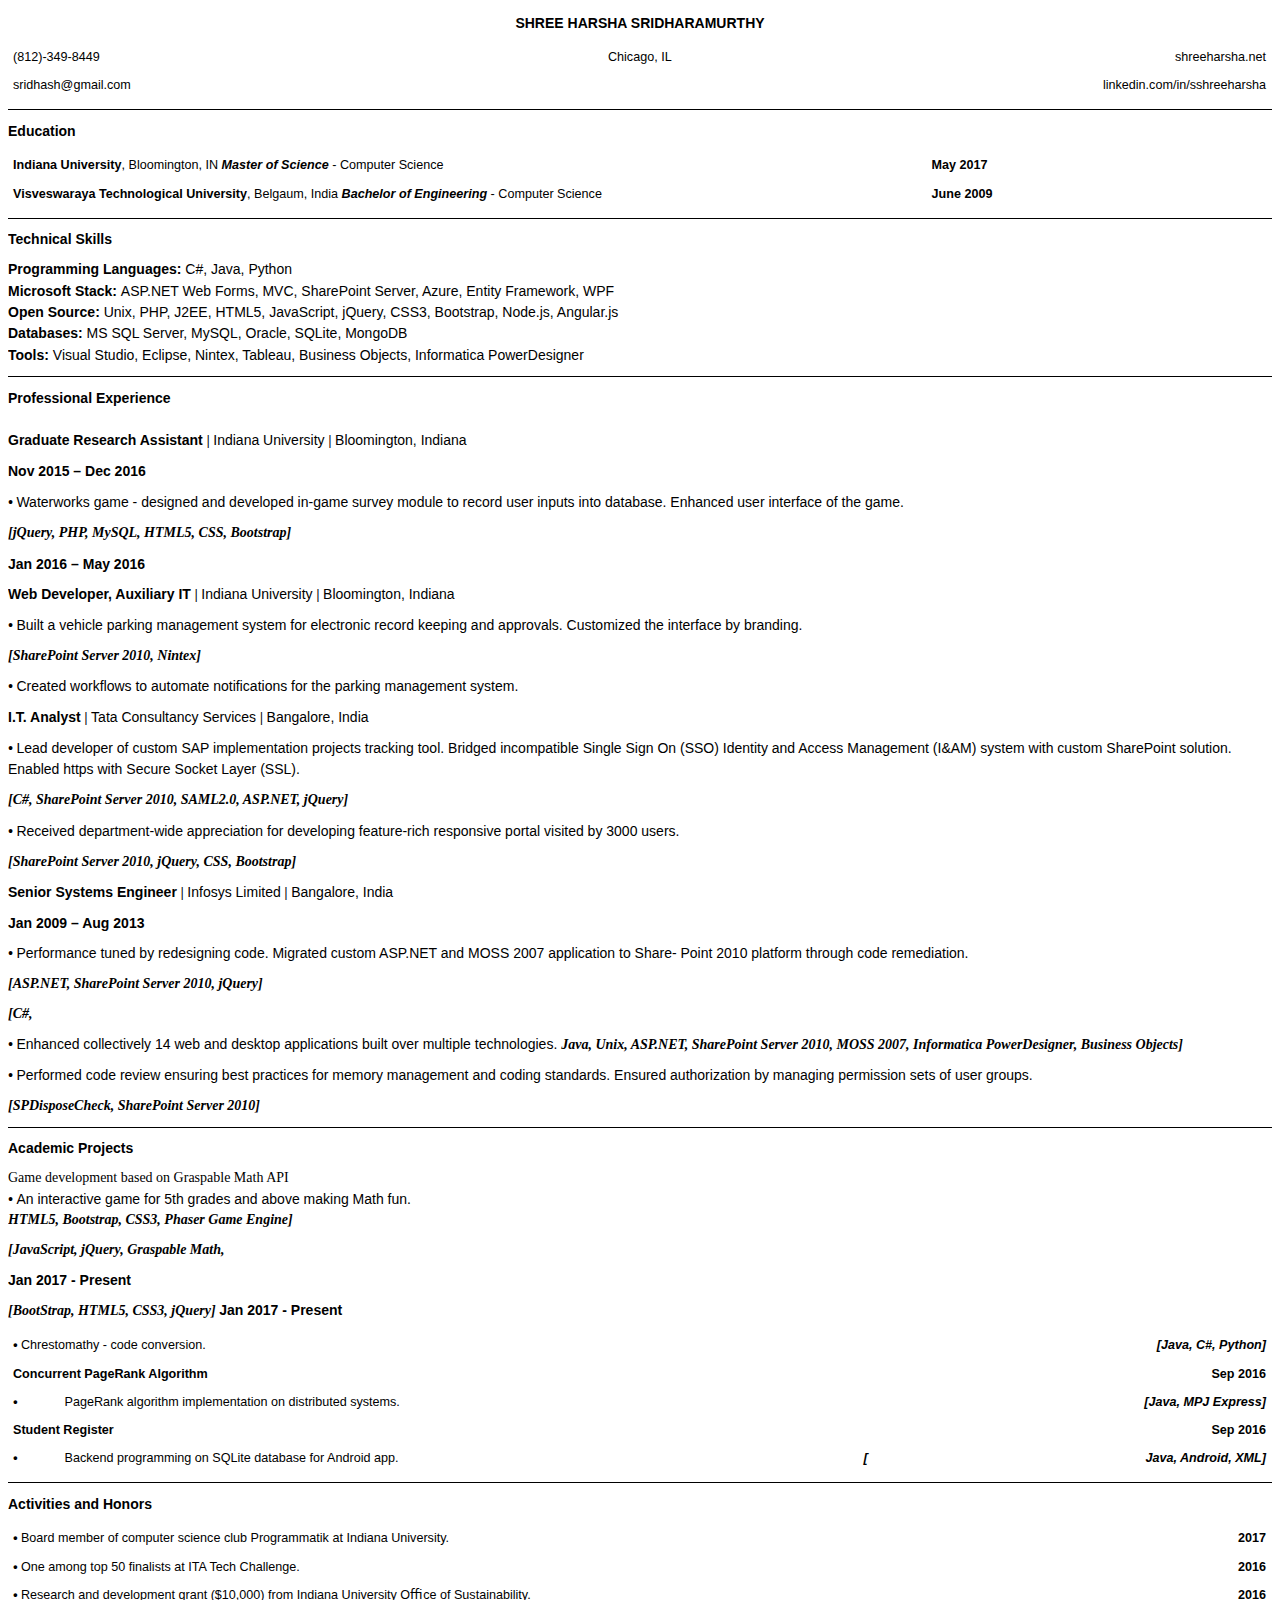
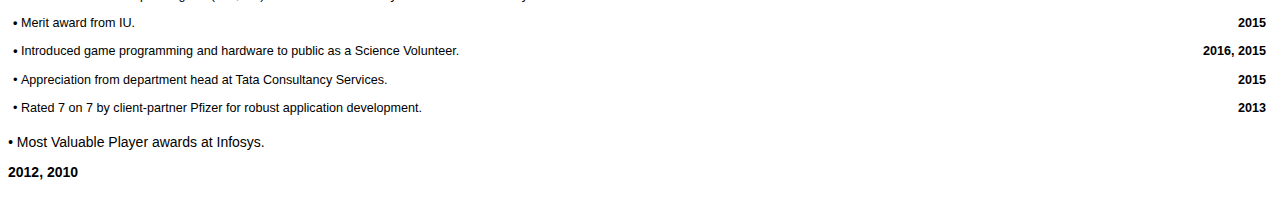
==== commit e1ad3fd5: "fixed css class naming" ====
--- a/files/ShreeHarsha_Sridharamurthy_CV.htm
+++ b/files/ShreeHarsha_Sridharamurthy_CV.htm
@@ -17,7 +17,7 @@
       <div data-type="pdf-page" id="pdf-page-0" data-page-num="0" data-layout="responsive" data-ratio="1.414167" class="pdf-page responsive ">
          <div class="pde-rect obj_0" style="width:100%;">
             <div class="pde-text">
-               <p class="obj_1"><span class="obj_2 pdf-obj">SHREE HARSHA SRIDHARAMURTHY</span></p>
+               <p class="customFontFamily fontWeight800 textAlignCenter"><span class="customFontFamily fontWeight800 textAlignCenter pdf-obj">SHREE HARSHA SRIDHARAMURTHY</span></p>
             </div>
             <div class="pde-table">
                <table>
@@ -28,41 +28,41 @@
                   </colgroup>
                   <tbody>
                      <tr>
-                        <td class="aleft obj_3 " colspan="1" rowspan="1">
-                           <div class="pde-text">
-                              <p class="obj_4"><span class="obj_5 pdf-obj">(812)-349-8449</span></p>
-                           </div>
-                        </td>
-                        <td class="obj_6 " colspan="1" rowspan="1">
-                           <div class="pde-text">
-                              <p class="obj_7"><span class="obj_8 pdf-obj">Chicago, IL</span></p>
-                           </div>
-                        </td>
-                        <td class="aright obj_9 " colspan="1" rowspan="1">
-                           <div class="pde-text">
-                              <p class="obj_10"><span class="obj_11 pdf-obj">shreeharsha.net</span></p>
-                           </div>
-                        </td>
-                     </tr>
-                     <tr>
-                        <td class="aleft obj_12 " colspan="1" rowspan="1">
-                           <div class="pde-text">
-                              <p class="obj_13"><span class="obj_14 pdf-obj">sridhash@gmail.com</span></p>
-                           </div>
-                        </td>
-                        <td class="obj_15 " colspan="1" rowspan="1">&nbsp;</td>
-                        <td class="aright obj_16 " colspan="1" rowspan="1">
-                           <div class="pde-text">
-                              <p class="obj_17"><span class="obj_18 pdf-obj">linkedin.com/in/sshreeharsha</span></p>
+                        <td class="aleft customFontFamily " colspan="1" rowspan="1">
+                           <div class="pde-text">
+                              <p class="customFontFamily"><span class="customFontFamily pdf-obj">(812)-349-8449</span></p>
+                           </div>
+                        </td>
+                        <td class="customFontFamily " colspan="1" rowspan="1">
+                           <div class="pde-text">
+                              <p class="customFontFamily textAlignCenter paddingLeft75"><span class="customFontFamily whiteSpaceNoWrap pdf-obj">Chicago, IL</span></p>
+                           </div>
+                        </td>
+                        <td class="aright customFontFamily " colspan="1" rowspan="1">
+                           <div class="pde-text">
+                              <p class="customFontFamily"><span class="customFontFamily pdf-obj">shreeharsha.net</span></p>
+                           </div>
+                        </td>
+                     </tr>
+                     <tr>
+                        <td class="aleft customFontFamily " colspan="1" rowspan="1">
+                           <div class="pde-text">
+                              <p class="customFontFamily"><span class="customFontFamily pdf-obj">sridhash@gmail.com</span></p>
+                           </div>
+                        </td>
+                        <td class="customFontFamily " colspan="1" rowspan="1">&nbsp;</td>
+                        <td class="aright customFontFamily " colspan="1" rowspan="1">
+                           <div class="pde-text">
+                              <p class="customFontFamily"><span class="customFontFamily pdf-obj">linkedin.com/in/sshreeharsha</span></p>
                            </div>
                         </td>
                      </tr>
                   </tbody>
                </table>
             </div>
-            <div class="pde-line obj_19"></div>
-            <div class="pde-text">
-               <p class="obj_20"><span class="obj_21 pdf-obj">Education</span></p>
+            <div class="pde-line borderTopCustom"></div>
+            <div class="pde-text">
+               <p class="customFontFamily fontWeight800"><span class="customFontFamily fontWeight800 pdf-obj">Education</span></p>
             </div>
             <div class="pde-table">
                <table>
@@ -72,196 +72,196 @@
                   </colgroup>
                   <tbody>
                      <tr>
-                        <td class="aleft obj_22 " colspan="1" rowspan="1">
-                           <div class="pde-text">
-                              <p class="obj_23"><span class="obj_24 pdf-obj">Indiana University</span><span class="obj_25 pdf-obj">, Bloomington, IN </span><span class="obj_26 pdf-obj">Master of Science </span><span class="obj_27 pdf-obj">- Computer Science</span></p>
-                           </div>
-                        </td>
-                        <td class="obj_28 " colspan="1" rowspan="1">
-                           <div class="pde-text">
-                              <p class="obj_29"><span class="obj_30 pdf-obj">May 2017</span></p>
-                           </div>
-                        </td>
-                     </tr>
-                     <tr>
-                        <td class="aleft obj_31 " colspan="1" rowspan="1">
-                           <div class="pde-text">
-                              <p class="obj_32"><span class="obj_33 pdf-obj">Visveswaraya Technological University</span><span class="obj_34 pdf-obj">, Belgaum, India </span><span class="obj_35 pdf-obj">Bachelor of Engineering </span><span class="obj_36 pdf-obj">- Computer Science</span></p>
-                           </div>
-                        </td>
-                        <td class="obj_37 " colspan="1" rowspan="1">
-                           <div class="pde-text">
-                              <p class="obj_38"><span class="obj_39 pdf-obj">June 2009</span></p>
+                        <td class="aleft customFontFamily " colspan="1" rowspan="1">
+                           <div class="pde-text">
+                              <p class="obj_23"><span class="obj_24 pdf-obj">Indiana University</span><span class="customFontFamily pdf-obj">, Bloomington, IN </span><span class="fontWeight800 fontStyleItalic pdf-obj">Master of Science </span><span class="customFontFamily pdf-obj">- Computer Science</span></p>
+                           </div>
+                        </td>
+                        <td class="customFontFamily " colspan="1" rowspan="1">
+                           <div class="pde-text">
+                              <p class="customFontFamily fontWeight800"><span class="customFontFamily fontWeight800 pdf-obj">May 2017</span></p>
+                           </div>
+                        </td>
+                     </tr>
+                     <tr>
+                        <td class="aleft customFontFamily " colspan="1" rowspan="1">
+                           <div class="pde-text">
+                              <p class="obj_32"><span class="customFontFamily fontWeight800 pdf-obj">Visveswaraya Technological University</span><span class="customFontFamily pdf-obj">, Belgaum, India </span><span class="fontWeight800 fontStyleItalic pdf-obj">Bachelor of Engineering </span><span class="customFontFamily pdf-obj">- Computer Science</span></p>
+                           </div>
+                        </td>
+                        <td class="customFontFamily " colspan="1" rowspan="1">
+                           <div class="pde-text">
+                              <p class="customFontFamily fontWeight800"><span class="customFontFamily fontWeight800 pdf-obj">June 2009</span></p>
                            </div>
                         </td>
                      </tr>
                   </tbody>
                </table>
             </div>
-            <div class="pde-line obj_40"></div>
-            <div class="pde-text">
-               <p class="obj_41"><span class="obj_42 pdf-obj">Technical Skills</span></p>
-            </div>
-            <div class="pde-text">
-               <p class="obj_43"><span class="obj_44 pdf-obj">Programming Languages: </span><span class="obj_45 pdf-obj">C#, Java, Python </span><br/><span class="obj_46 pdf-obj">Microsoft Stack: </span><span class="obj_47 pdf-obj">ASP.NET Web Forms, MVC, SharePoint Server, Azure, Entity Framework, WPF</span><br/><span class="obj_48 pdf-obj">Open Source: </span><span class="obj_49 pdf-obj">Unix, PHP, J2EE, HTML5, JavaScript, jQuery, CSS3, Bootstrap, Node.js, Angular.js </span><br/><span class="obj_50 pdf-obj">Databases: </span><span class="obj_51 pdf-obj">MS SQL Server, MySQL, Oracle, SQLite, MongoDB </span><br/><span class="obj_52 pdf-obj">Tools: </span><span class="obj_53 pdf-obj">Visual Studio, Eclipse, Nintex, Tableau, Business Objects, Informatica PowerDesigner</span></p>
-            </div>
-            <div class="pde-line obj_54"></div>
-            <div class="pde-text">
-               <p class="obj_55"><span class="obj_56 pdf-obj">Professional Experience <br/><br/>Graduate Research Assistant </span><span class="obj_57 pdf-obj">| </span><span class="obj_58 pdf-obj">Indiana University </span><span class="obj_59 pdf-obj">| </span><span class="obj_60 pdf-obj">Bloomington, Indiana</span></p>
-            </div>
-            <div class="pde-text">
-               <!--<p class="obj_61">--><span class="obj_62 pdf-obj">Nov 2015 – Dec 2016</span><!--</p>-->
-            </div>
-            <ul>
-               <li>
-                  <div class="pde-text">
-                     <p class="obj_63"><span class="obj_64 pdf-obj">• </span><span class="obj_65 pdf-obj">Waterworks game - designed and developed in-game survey module to record user inputs into database. Enhanced user interface of the game.</span></p>
+            <div class="pde-line borderTopCustom"></div>
+            <div class="pde-text">
+               <p class="customFontFamily fontWeight800"><span class="customFontFamily fontWeight800 pdf-obj">Technical Skills</span></p>
+            </div>
+            <div class="pde-text">
+               <p class="obj_43"><span class="customFontFamily fontWeight800 pdf-obj">Programming Languages: </span><span class="customFontFamily pdf-obj">C#, Java, Python </span><br/><span class="customFontFamily fontWeight800 pdf-obj">Microsoft Stack: </span><span class="customFontFamily pdf-obj">ASP.NET Web Forms, MVC, SharePoint Server, Azure, Entity Framework, WPF</span><br/><span class="customFontFamily fontWeight800 pdf-obj">Open Source: </span><span class="customFontFamily pdf-obj">Unix, PHP, J2EE, HTML5, JavaScript, jQuery, CSS3, Bootstrap, Node.js, Angular.js </span><br/><span class="customFontFamily fontWeight800 pdf-obj">Databases: </span><span class="customFontFamily pdf-obj">MS SQL Server, MySQL, Oracle, SQLite, MongoDB </span><br/><span class="customFontFamily fontWeight800 pdf-obj">Tools: </span><span class="customFontFamily pdf-obj">Visual Studio, Eclipse, Nintex, Tableau, Business Objects, Informatica PowerDesigner</span></p>
+            </div>
+            <div class="pde-line borderTopCustom"></div>
+            <div class="pde-text">
+               <p class="obj_55"><span class="customFontFamily fontWeight800 pdf-obj">Professional Experience <br/><br/>Graduate Research Assistant </span><span class="fontWeight800 fontStyleItalic pdf-obj">| </span><span class="customFontFamily pdf-obj">Indiana University </span><span class="fontWeight800 fontStyleItalic pdf-obj">| </span><span class="customFontFamily pdf-obj">Bloomington, Indiana</span></p>
+            </div>
+            <div class="pde-text">
+               <!--<p class="customFontFamily">--><span class="customFontFamily fontWeight800 pdf-obj">Nov 2015 – Dec 2016</span><!--</p>-->
+            </div>
+            <ul>
+               <li>
+                  <div class="pde-text">
+                     <p class="obj_63"><span class="fontWeight800 fontStyleItalic pdf-obj">• </span><span class="customFontFamily pdf-obj">Waterworks game - designed and developed in-game survey module to record user inputs into database. Enhanced user interface of the game.</span></p>
                   </div>
                </li>
                <ul>
                   <li>
                      <div class="pde-text">
-                        <p class="obj_66"><span class="obj_67 pdf-obj">[jQuery, PHP, MySQL, HTML5, CSS, Bootstrap]</span></p>
+                        <p class="fontWeight800 fontStyleItalic"><span class="fontWeight800 fontStyleItalic pdf-obj">[jQuery, PHP, MySQL, HTML5, CSS, Bootstrap]</span></p>
                      </div>
                   </li>
                </ul>
             </ul>
             <div class="pde-text">
-               <p class="obj_68"><span class="obj_69 pdf-obj">Jan 2016 – May 2016</span></p>
-            </div>
-            <div class="pde-text">
-               <p class="obj_70"><span class="obj_71 pdf-obj">Web Developer, Auxiliary IT </span><span class="obj_72 pdf-obj">| </span><span class="obj_73 pdf-obj">Indiana University </span><span class="obj_74 pdf-obj">| </span><span class="obj_75 pdf-obj">Bloomington, Indiana</span></p>
-            </div>
-            <ul>
-               <li>
-                  <div class="pde-text">
-                     <p class="obj_76"><span class="obj_77 pdf-obj">• </span><span class="obj_78 pdf-obj">Built a vehicle parking management system for electronic record keeping and approvals. Customized the interface by branding.</span></p>
+               <p class="customFontFamily fontWeight800"><span class="customFontFamily fontWeight800 pdf-obj">Jan 2016 – May 2016</span></p>
+            </div>
+            <div class="pde-text">
+               <p class="obj_70"><span class="customFontFamily fontWeight800 pdf-obj">Web Developer, Auxiliary IT </span><span class="fontWeight800 fontStyleItalic pdf-obj">| </span><span class="customFontFamily pdf-obj">Indiana University </span><span class="fontWeight800 fontStyleItalic pdf-obj">| </span><span class="customFontFamily pdf-obj">Bloomington, Indiana</span></p>
+            </div>
+            <ul>
+               <li>
+                  <div class="pde-text">
+                     <p class="obj_76"><span class="fontWeight800 fontStyleItalic pdf-obj">• </span><span class="customFontFamily pdf-obj">Built a vehicle parking management system for electronic record keeping and approvals. Customized the interface by branding.</span></p>
                   </div>
                </li>
                <ul>
                   <li>
                      <div class="pde-text">
-                        <p class="obj_79"><span class="obj_80 pdf-obj">[SharePoint Server 2010, Nintex]</span></p>
+                        <p class="fontWeight800 fontStyleItalic"><span class="fontWeight800 fontStyleItalic pdf-obj">[SharePoint Server 2010, Nintex]</span></p>
                      </div>
                   </li>
                </ul>
             </ul>
             <!--<div class="pde-text">
-               <p class="obj_81"><span class="obj_82 pdf-obj">[Nintex]</span></p>
-            </div>
-            <div class="pde-text">
-               <p class="obj_83"><span class="obj_84 pdf-obj">Aug 2013 – Jul 2015</span></p>
+               <p class="fontWeight800 fontStyleItalic"><span class="fontWeight800 fontStyleItalic pdf-obj">[Nintex]</span></p>
+            </div>
+            <div class="pde-text">
+               <p class="customFontFamily fontWeight800"><span class="customFontFamily fontWeight800 pdf-obj">Aug 2013 – Jul 2015</span></p>
             </div>-->
             <ul>
                <li>
                   <div class="pde-text">
-                     <p class="obj_85"><span class="obj_86 pdf-obj">• </span><span class="obj_87 pdf-obj">Created workﬂows to automate notiﬁcations for the parking management system.</span></p>
-                  </div>
-               </li>
-            </ul>
-            <div class="pde-text">
-               <p class="obj_88"><span class="obj_89 pdf-obj">I.T. Analyst </span><span class="obj_90 pdf-obj">| </span><span class="obj_91 pdf-obj">Tata Consultancy Services </span><span class="obj_92 pdf-obj">| </span><span class="obj_93 pdf-obj">Bangalore, India</span></p>
-            </div>
-            <ul>
-               <li>
-                  <div class="pde-text">
-                     <p class="obj_94"><span class="obj_95 pdf-obj">• </span><span class="obj_96 pdf-obj">Lead developer of custom SAP implementation projects tracking tool. Bridged incompatible Single Sign On (SSO) Identity and Access Management (I&amp;AM) system with custom SharePoint solution. Enabled https with Secure Socket Layer (SSL).</span></p>
+                     <p class="obj_85"><span class="fontWeight800 fontStyleItalic pdf-obj">• </span><span class="customFontFamily pdf-obj">Created workﬂows to automate notiﬁcations for the parking management system.</span></p>
+                  </div>
+               </li>
+            </ul>
+            <div class="pde-text">
+               <p class="obj_88"><span class="customFontFamily fontWeight800 pdf-obj">I.T. Analyst </span><span class="fontWeight800 fontStyleItalic pdf-obj">| </span><span class="customFontFamily pdf-obj">Tata Consultancy Services </span><span class="fontWeight800 fontStyleItalic pdf-obj">| </span><span class="customFontFamily pdf-obj">Bangalore, India</span></p>
+            </div>
+            <ul>
+               <li>
+                  <div class="pde-text">
+                     <p class="obj_94"><span class="fontWeight800 fontStyleItalic pdf-obj">• </span><span class="customFontFamily pdf-obj">Lead developer of custom SAP implementation projects tracking tool. Bridged incompatible Single Sign On (SSO) Identity and Access Management (I&amp;AM) system with custom SharePoint solution. Enabled https with Secure Socket Layer (SSL).</span></p>
                   </div>
                </li>
                <ul>
                   <li>
                      <div class="pde-text">
-                        <p class="obj_97"><span class="obj_98 pdf-obj">[C#, SharePoint Server 2010, SAML2.0, ASP.NET, jQuery]</span></p>
+                        <p class="fontWeight800 fontStyleItalic"><span class="fontWeight800 fontStyleItalic pdf-obj">[C#, SharePoint Server 2010, SAML2.0, ASP.NET, jQuery]</span></p>
                      </div>
                   </li>
                </ul>
                <li>
                   <div class="pde-text">
-                     <p class="obj_99"><span class="obj_100 pdf-obj">• </span><span class="obj_101 pdf-obj">Received department-wide appreciation for developing feature-rich responsive portal visited by 3000 users.</span></p>
+                     <p class="obj_99"><span class="fontWeight800 fontStyleItalic pdf-obj">• </span><span class="customFontFamily pdf-obj">Received department-wide appreciation for developing feature-rich responsive portal visited by 3000 users.</span></p>
                   </div>
                </li>
                <ul>
                   <li>
                      <div class="pde-text">
-                        <p class="obj_102"><span class="obj_103 pdf-obj">[SharePoint Server 2010, jQuery, CSS, Bootstrap]</span></p>
+                        <p class="fontWeight800 fontStyleItalic"><span class="fontWeight800 fontStyleItalic pdf-obj">[SharePoint Server 2010, jQuery, CSS, Bootstrap]</span></p>
                      </div>
                   </li>
                </ul>
             </ul>
             <div class="pde-text">
-               <p class="obj_104"><span class="obj_105 pdf-obj">Senior Systems Engineer </span><span class="obj_106 pdf-obj">| </span><span class="obj_107 pdf-obj">Infosys Limited </span><span class="obj_108 pdf-obj">| </span><span class="obj_109 pdf-obj">Bangalore, India</span></p>
-            </div>
-            <div class="pde-text">
-               <p class="obj_110"><span class="obj_111 pdf-obj">Jan 2009 – Aug 2013</span></p>
-            </div>
-            <ul>
-               <li>
-                  <div class="pde-text">
-                     <p class="obj_112"><span class="obj_113 pdf-obj">• </span><span class="obj_114 pdf-obj">Performance tuned by redesigning code. Migrated custom ASP.NET and MOSS 2007 application to Share- Point 2010 platform through code remediation.</span></p>
+               <p class="obj_104"><span class="customFontFamily fontWeight800 pdf-obj">Senior Systems Engineer </span><span class="fontWeight800 fontStyleItalic pdf-obj">| </span><span class="customFontFamily pdf-obj">Infosys Limited </span><span class="fontWeight800 fontStyleItalic pdf-obj">| </span><span class="customFontFamily pdf-obj">Bangalore, India</span></p>
+            </div>
+            <div class="pde-text">
+               <p class="customFontFamily fontWeight800"><span class="customFontFamily fontWeight800 pdf-obj">Jan 2009 – Aug 2013</span></p>
+            </div>
+            <ul>
+               <li>
+                  <div class="pde-text">
+                     <p class="obj_112"><span class="fontWeight800 fontStyleItalic pdf-obj">• </span><span class="customFontFamily pdf-obj">Performance tuned by redesigning code. Migrated custom ASP.NET and MOSS 2007 application to Share- Point 2010 platform through code remediation.</span></p>
                   </div>
                </li>
                <ul>
                   <li>
                      <div class="pde-text">
-                        <p class="obj_115"><span class="obj_116 pdf-obj">[ASP.NET, SharePoint Server 2010, jQuery]</span></p>
+                        <p class="fontWeight800 fontStyleItalic"><span class="fontWeight800 fontStyleItalic pdf-obj">[ASP.NET, SharePoint Server 2010, jQuery]</span></p>
                      </div>
                   </li>
                </ul>
             </ul>
             <div class="pde-text">
-               <p class="obj_117"><span class="obj_118 pdf-obj">[C#,</span></p>
-            </div>
-            <div class="pde-text">
-               <p class="obj_119"><span class="obj_120 pdf-obj">• </span><span class="obj_121 pdf-obj">Enhanced collectively 14 web and desktop applications built over multiple technologies. </span><span class="obj_122 pdf-obj">Java, Unix, ASP.NET, SharePoint Server 2010, MOSS 2007, Informatica PowerDesigner, Business Objects]</span></p>
-            </div>
-            <div class="pde-text">
-               <p class="obj_123"><span class="obj_124 pdf-obj">• </span><span class="obj_125 pdf-obj">Performed code review ensuring best practices for memory management and coding standards. Ensured authorization by managing permission sets of user groups.</span></p>
-            </div>
-            <div class="pde-text">
-               <p class="obj_126"><span class="obj_127 pdf-obj">[SPDisposeCheck, SharePoint Server 2010]</span></p>
-            </div>
-            <div class="pde-line obj_128"></div>
-            <div class="pde-text">
-               <p class="obj_129"><span class="obj_130 pdf-obj">Academic Projects</span></p>
+               <p class="fontWeight800 fontStyleItalic"><span class="fontWeight800 fontStyleItalic pdf-obj">[C#,</span></p>
+            </div>
+            <div class="pde-text">
+               <p class="obj_119"><span class="fontWeight800 fontStyleItalic pdf-obj">• </span><span class="customFontFamily pdf-obj">Enhanced collectively 14 web and desktop applications built over multiple technologies. </span><span class="fontWeight800 fontStyleItalic pdf-obj">Java, Unix, ASP.NET, SharePoint Server 2010, MOSS 2007, Informatica PowerDesigner, Business Objects]</span></p>
+            </div>
+            <div class="pde-text">
+               <p class="obj_123"><span class="fontWeight800 fontStyleItalic pdf-obj">• </span><span class="customFontFamily pdf-obj">Performed code review ensuring best practices for memory management and coding standards. Ensured authorization by managing permission sets of user groups.</span></p>
+            </div>
+            <div class="pde-text">
+               <p class="fontWeight800 fontStyleItalic"><span class="fontWeight800 fontStyleItalic pdf-obj">[SPDisposeCheck, SharePoint Server 2010]</span></p>
+            </div>
+            <div class="pde-line borderTopCustom"></div>
+            <div class="pde-text">
+               <p class="customFontFamily fontWeight800"><span class="customFontFamily fontWeight800 pdf-obj">Academic Projects</span></p>
             </div>
             <ul>
                <li>
                   <div class="pde-text">
                     Game development based on Graspable Math API
-                     <p class="obj_131"><span class="obj_132 pdf-obj">• </span><span class="obj_133 pdf-obj">An interactive game for 5th grades and above making Math fun. <br></span><span class="obj_134 pdf-obj">HTML5, Bootstrap, CSS3, Phaser Game Engine]</span></p>
+                     <p class="obj_131"><span class="fontWeight800 fontStyleItalic pdf-obj">• </span><span class="customFontFamily pdf-obj">An interactive game for 5th grades and above making Math fun. <br></span><span class="fontWeight800 fontStyleItalic pdf-obj">HTML5, Bootstrap, CSS3, Phaser Game Engine]</span></p>
                   </div>
                </li>
             </ul>
             <!--<div class="pde-text">
-               <p class="obj_135"><span class="obj_136 pdf-obj">Proﬁle Website</span></p>
-            </div>
-            <ul>
-               <li>
-                  <div class="pde-text">
-                     <p class="obj_137"><span class="obj_138 pdf-obj">• </span><span class="obj_139 pdf-obj">Created a responsive proﬁle website and hosted on github pages.</span></p>
-                  </div>
-               </li>
-            </ul>
-            <div class="pde-text">
-               <p class="obj_140"><span class="obj_141 pdf-obj">Code conversion</span></p>
-            </div>
-            <div class="pde-text">
-               <p class="obj_142"><span class="obj_143 pdf-obj">Jan 2017 - Present</span></p>
+               <p class="customFontFamily fontWeight800"><span class="customFontFamily fontWeight800 pdf-obj">Proﬁle Website</span></p>
+            </div>
+            <ul>
+               <li>
+                  <div class="pde-text">
+                     <p class="obj_137"><span class="fontWeight800 fontStyleItalic pdf-obj">• </span><span class="customFontFamily pdf-obj">Created a responsive proﬁle website and hosted on github pages.</span></p>
+                  </div>
+               </li>
+            </ul>
+            <div class="pde-text">
+               <p class="customFontFamily fontWeight800"><span class="customFontFamily fontWeight800 pdf-obj">Code conversion</span></p>
+            </div>
+            <div class="pde-text">
+               <p class="customFontFamily fontWeight800"><span class="customFontFamily fontWeight800 pdf-obj">Jan 2017 - Present</span></p>
             </div>-->
             <ul>
                <li>
                   <div class="pde-text">
-                     <p class="obj_144"><span class="obj_145 pdf-obj">[JavaScript, jQuery, Graspable Math,</span></p>
-                  </div>
-               </li>
-            </ul>
-            <div class="pde-text">
-               <p class="obj_146"><span class="obj_147 pdf-obj">Jan 2017 - Present</span></p>
-            </div>
-            <ul>
-               <li>
-                  <div class="pde-text">
-                     <p class="obj_148"><span class="obj_149 pdf-obj">[BootStrap, HTML5, CSS3, jQuery] </span><span class="obj_150 pdf-obj">Jan 2017 - Present</span></p>
+                     <p class="fontWeight800 fontStyleItalic"><span class="fontWeight800 fontStyleItalic pdf-obj">[JavaScript, jQuery, Graspable Math,</span></p>
+                  </div>
+               </li>
+            </ul>
+            <div class="pde-text">
+               <p class="customFontFamily fontWeight800"><span class="customFontFamily fontWeight800 pdf-obj">Jan 2017 - Present</span></p>
+            </div>
+            <ul>
+               <li>
+                  <div class="pde-text">
+                     <p class="obj_148"><span class="fontWeight800 fontStyleItalic pdf-obj">[BootStrap, HTML5, CSS3, jQuery] </span><span class="customFontFamily fontWeight800 pdf-obj">Jan 2017 - Present</span></p>
                   </div>
                </li>
             </ul>
@@ -275,102 +275,102 @@
                   </colgroup>
                   <tbody>
                      <tr>
-                        <td class="obj_151 " colspan="2" rowspan="1">
-                           <ul>
-                              <li>
-                                 <div class="pde-text">
-                                    <p class="obj_152"><span class="obj_153 pdf-obj">• </span><span class="obj_154 pdf-obj">Chrestomathy - code conversion.</span></p>
-                                 </div>
-                              </li>
-                           </ul>
-                        </td>
-                        <td class="obj_155 " colspan="1" rowspan="1">&nbsp;</td>
-                        <td class="aright obj_156 " colspan="1" rowspan="1">
-                           <ul>
-                              <li>
-                                 <div class="pde-text">
-                                    <p class="obj_157"><span class="obj_158 pdf-obj">[Java, C#, Python]</span></p>
-                                 </div>
-                              </li>
-                           </ul>
-                        </td>
-                     </tr>
-                     <tr>
-                        <td class="obj_159 " colspan="2" rowspan="1">
-                           <div class="pde-text">
-                              <p class="obj_160"><span class="obj_161 pdf-obj">Concurrent PageRank Algorithm</span></p>
-                           </div>
-                        </td>
-                        <td class="obj_162 " colspan="1" rowspan="1">&nbsp;</td>
-                        <td class="aright obj_163 " colspan="1" rowspan="1">
-                           <div class="pde-text">
-                              <p class="obj_164"><span class="obj_165 pdf-obj">Sep 2016</span></p>
-                           </div>
-                        </td>
-                     </tr>
-                     <tr>
-                        <td class="obj_166 " colspan="1" rowspan="1">
-                           <div class="pde-text">
-                              <p class="obj_167"><span class="obj_168 pdf-obj">•</span></p>
-                           </div>
-                        </td>
-                        <td class="obj_169 " colspan="1" rowspan="1">
-                           <div class="pde-text">
-                              <p class="obj_170"><span class="obj_171 pdf-obj">PageRank algorithm implementation on distributed systems.</span></p>
-                           </div>
-                        </td>
-                        <td class="obj_172 " colspan="1" rowspan="1">&nbsp;</td>
-                        <td class="aright obj_173 " colspan="1" rowspan="1">
-                           <ul>
-                              <li>
-                                 <div class="pde-text">
-                                    <p class="obj_174"><span class="obj_175 pdf-obj">[Java, MPJ Express]</span></p>
-                                 </div>
-                              </li>
-                           </ul>
-                        </td>
-                     </tr>
-                     <tr>
-                        <td class="obj_176 " colspan="2" rowspan="1">
-                           <div class="pde-text">
-                              <p class="obj_177"><span class="obj_178 pdf-obj">Student Register</span></p>
-                           </div>
-                        </td>
-                        <td class="obj_179 " colspan="1" rowspan="1">&nbsp;</td>
-                        <td class="aright obj_180 " colspan="1" rowspan="1">
-                           <div class="pde-text">
-                              <p class="obj_181"><span class="obj_182 pdf-obj">Sep 2016</span></p>
-                           </div>
-                        </td>
-                     </tr>
-                     <tr>
-                        <td class="obj_183 " colspan="1" rowspan="1">
-                           <div class="pde-text">
-                              <p class="obj_184"><span class="obj_185 pdf-obj">•</span></p>
-                           </div>
-                        </td>
-                        <td class="obj_186 " colspan="1" rowspan="1">
-                           <div class="pde-text">
-                              <p class="obj_187"><span class="obj_188 pdf-obj">Backend programming on SQLite database for Android app.</span></p>
-                           </div>
-                        </td>
-                        <td class="obj_189 " colspan="1" rowspan="1">
-                           <div class="pde-text">
-                              <p class="obj_190"><span class="obj_191 pdf-obj">[</span></p>
-                           </div>
-                        </td>
-                        <td class="aright obj_192 " colspan="1" rowspan="1">
-                           <div class="pde-text">
-                              <p class="obj_193"><span class="obj_194 pdf-obj">Java, Android, XML]</span></p>
+                        <td class="customFontFamily " colspan="2" rowspan="1">
+                           <ul>
+                              <li>
+                                 <div class="pde-text">
+                                    <p class="obj_152"><span class="fontWeight800 fontStyleItalic pdf-obj">• </span><span class="customFontFamily pdf-obj">Chrestomathy - code conversion.</span></p>
+                                 </div>
+                              </li>
+                           </ul>
+                        </td>
+                        <td class="customFontFamily " colspan="1" rowspan="1">&nbsp;</td>
+                        <td class="aright customFontFamily " colspan="1" rowspan="1">
+                           <ul>
+                              <li>
+                                 <div class="pde-text">
+                                    <p class="fontWeight800 fontStyleItalic"><span class="fontWeight800 fontStyleItalic pdf-obj">[Java, C#, Python]</span></p>
+                                 </div>
+                              </li>
+                           </ul>
+                        </td>
+                     </tr>
+                     <tr>
+                        <td class="customFontFamily " colspan="2" rowspan="1">
+                           <div class="pde-text">
+                              <p class="customFontFamily fontWeight800"><span class="customFontFamily fontWeight800 pdf-obj">Concurrent PageRank Algorithm</span></p>
+                           </div>
+                        </td>
+                        <td class="customFontFamily " colspan="1" rowspan="1">&nbsp;</td>
+                        <td class="aright customFontFamily " colspan="1" rowspan="1">
+                           <div class="pde-text">
+                              <p class="customFontFamily fontWeight800"><span class="customFontFamily fontWeight800 pdf-obj">Sep 2016</span></p>
+                           </div>
+                        </td>
+                     </tr>
+                     <tr>
+                        <td class="customFontFamily " colspan="1" rowspan="1">
+                           <div class="pde-text">
+                              <p class="fontWeight800 fontStyleItalic"><span class="fontWeight800 fontStyleItalic pdf-obj">•</span></p>
+                           </div>
+                        </td>
+                        <td class="customFontFamily " colspan="1" rowspan="1">
+                           <div class="pde-text">
+                              <p class="customFontFamily"><span class="customFontFamily pdf-obj">PageRank algorithm implementation on distributed systems.</span></p>
+                           </div>
+                        </td>
+                        <td class="customFontFamily " colspan="1" rowspan="1">&nbsp;</td>
+                        <td class="aright customFontFamily " colspan="1" rowspan="1">
+                           <ul>
+                              <li>
+                                 <div class="pde-text">
+                                    <p class="fontWeight800 fontStyleItalic"><span class="fontWeight800 fontStyleItalic pdf-obj">[Java, MPJ Express]</span></p>
+                                 </div>
+                              </li>
+                           </ul>
+                        </td>
+                     </tr>
+                     <tr>
+                        <td class="customFontFamily " colspan="2" rowspan="1">
+                           <div class="pde-text">
+                              <p class="customFontFamily fontWeight800"><span class="customFontFamily fontWeight800 pdf-obj">Student Register</span></p>
+                           </div>
+                        </td>
+                        <td class="customFontFamily " colspan="1" rowspan="1">&nbsp;</td>
+                        <td class="aright customFontFamily " colspan="1" rowspan="1">
+                           <div class="pde-text">
+                              <p class="customFontFamily fontWeight800"><span class="customFontFamily fontWeight800 pdf-obj">Sep 2016</span></p>
+                           </div>
+                        </td>
+                     </tr>
+                     <tr>
+                        <td class="customFontFamily " colspan="1" rowspan="1">
+                           <div class="pde-text">
+                              <p class="fontWeight800 fontStyleItalic"><span class="fontWeight800 fontStyleItalic pdf-obj">•</span></p>
+                           </div>
+                        </td>
+                        <td class="customFontFamily " colspan="1" rowspan="1">
+                           <div class="pde-text">
+                              <p class="customFontFamily"><span class="customFontFamily pdf-obj">Backend programming on SQLite database for Android app.</span></p>
+                           </div>
+                        </td>
+                        <td class="customFontFamily " colspan="1" rowspan="1">
+                           <div class="pde-text">
+                              <p class="fontWeight800 fontStyleItalic"><span class="fontWeight800 fontStyleItalic pdf-obj">[</span></p>
+                           </div>
+                        </td>
+                        <td class="aright customFontFamily " colspan="1" rowspan="1">
+                           <div class="pde-text">
+                              <p class="fontWeight800 fontStyleItalic"><span class="fontWeight800 fontStyleItalic pdf-obj">Java, Android, XML]</span></p>
                            </div>
                         </td>
                      </tr>
                   </tbody>
                </table>
             </div>
-            <div class="pde-line obj_195"></div>
-            <div class="pde-text">
-               <p class="obj_196"><span class="obj_197 pdf-obj">Activities and Honors</span></p>
+            <div class="pde-line borderTopCustom"></div>
+            <div class="pde-text">
+               <p class="customFontFamily fontWeight800"><span class="customFontFamily fontWeight800 pdf-obj">Activities and Honors</span></p>
             </div>
             <div class="pde-table">
                <table>
@@ -380,130 +380,130 @@
                   </colgroup>
                   <tbody>
                      <tr>
-                        <td class="aleft obj_198 " colspan="1" rowspan="1">
-                           <ul>
-                              <li>
-                                 <div class="pde-text">
-                                    <p class="obj_199"><span class="obj_200 pdf-obj">• </span><span class="obj_201 pdf-obj">Board member of computer science club Programmatik at Indiana University.</span></p>
-                                 </div>
-                              </li>
-                           </ul>
-                        </td>
-                        <td class="aright obj_202 " colspan="1" rowspan="1">
-                           <div class="pde-text">
-                              <p class="obj_203"><span class="obj_204 pdf-obj">2017</span></p>
-                           </div>
-                        </td>
-                     </tr>
-                     <tr>
-                        <td class="aleft obj_205 " colspan="1" rowspan="1">
-                           <ul>
-                              <li>
-                                 <div class="pde-text">
-                                    <p class="obj_206"><span class="obj_207 pdf-obj">• </span><span class="obj_208 pdf-obj">One among top 50 ﬁnalists at ITA Tech Challenge.</span></p>
-                                 </div>
-                              </li>
-                           </ul>
-                        </td>
-                        <td class="aright obj_209 " colspan="1" rowspan="1">
-                           <div class="pde-text">
-                              <p class="obj_210"><span class="obj_211 pdf-obj">2016</span></p>
-                           </div>
-                        </td>
-                     </tr>
-                     <tr>
-                        <td class="aleft obj_212 " colspan="1" rowspan="1">
-                           <ul>
-                              <li>
-                                 <div class="pde-text">
-                                    <p class="obj_213"><span class="obj_214 pdf-obj">• </span><span class="obj_215 pdf-obj">Research and development grant ($10,000) from Indiana University Oﬃce of Sustainability.</span></p>
-                                 </div>
-                              </li>
-                           </ul>
-                        </td>
-                        <td class="aright obj_216 " colspan="1" rowspan="1">
-                           <div class="pde-text">
-                              <p class="obj_217"><span class="obj_218 pdf-obj">2016</span></p>
-                           </div>
-                        </td>
-                     </tr>
-                     <tr>
-                        <td class="aleft obj_219 " colspan="1" rowspan="1">
-                           <ul>
-                              <li>
-                                 <div class="pde-text">
-                                    <p class="obj_220"><span class="obj_221 pdf-obj">• </span><span class="obj_222 pdf-obj">Merit award from IU.</span></p>
-                                 </div>
-                              </li>
-                           </ul>
-                        </td>
-                        <td class="aright obj_223 " colspan="1" rowspan="1">
-                           <div class="pde-text">
-                              <p class="obj_224"><span class="obj_225 pdf-obj">2015</span></p>
-                           </div>
-                        </td>
-                     </tr>
-                     <tr>
-                        <td class="aleft obj_226 " colspan="1" rowspan="1">
-                           <ul>
-                              <li>
-                                 <div class="pde-text">
-                                    <p class="obj_227"><span class="obj_228 pdf-obj">• </span><span class="obj_229 pdf-obj">Introduced game programming and hardware to public as a Science Volunteer.</span></p>
-                                 </div>
-                              </li>
-                           </ul>
-                        </td>
-                        <td class="aright obj_230 " colspan="1" rowspan="1">
-                           <div class="pde-text">
-                              <p class="obj_231"><span class="obj_232 pdf-obj">2016, 2015</span></p>
-                           </div>
-                        </td>
-                     </tr>
-                     <tr>
-                        <td class="aleft obj_233 " colspan="1" rowspan="1">
-                           <ul>
-                              <li>
-                                 <div class="pde-text">
-                                    <p class="obj_234"><span class="obj_235 pdf-obj">• </span><span class="obj_236 pdf-obj">Appreciation from department head at Tata Consultancy Services.</span></p>
+                        <td class="aleft customFontFamily " colspan="1" rowspan="1">
+                           <ul>
+                              <li>
+                                 <div class="pde-text">
+                                    <p class="obj_199"><span class="fontWeight800 fontStyleItalic pdf-obj">• </span><span class="customFontFamily pdf-obj">Board member of computer science club Programmatik at Indiana University.</span></p>
+                                 </div>
+                              </li>
+                           </ul>
+                        </td>
+                        <td class="aright customFontFamily " colspan="1" rowspan="1">
+                           <div class="pde-text">
+                              <p class="customFontFamily fontWeight800"><span class="customFontFamily fontWeight800 pdf-obj">2017</span></p>
+                           </div>
+                        </td>
+                     </tr>
+                     <tr>
+                        <td class="aleft customFontFamily " colspan="1" rowspan="1">
+                           <ul>
+                              <li>
+                                 <div class="pde-text">
+                                    <p class="obj_206"><span class="fontWeight800 fontStyleItalic pdf-obj">• </span><span class="customFontFamily pdf-obj">One among top 50 ﬁnalists at ITA Tech Challenge.</span></p>
+                                 </div>
+                              </li>
+                           </ul>
+                        </td>
+                        <td class="aright customFontFamily " colspan="1" rowspan="1">
+                           <div class="pde-text">
+                              <p class="customFontFamily fontWeight800"><span class="customFontFamily fontWeight800 pdf-obj">2016</span></p>
+                           </div>
+                        </td>
+                     </tr>
+                     <tr>
+                        <td class="aleft customFontFamily " colspan="1" rowspan="1">
+                           <ul>
+                              <li>
+                                 <div class="pde-text">
+                                    <p class="obj_213"><span class="fontWeight800 fontStyleItalic pdf-obj">• </span><span class="customFontFamily pdf-obj">Research and development grant ($10,000) from Indiana University Oﬃce of Sustainability.</span></p>
+                                 </div>
+                              </li>
+                           </ul>
+                        </td>
+                        <td class="aright customFontFamily " colspan="1" rowspan="1">
+                           <div class="pde-text">
+                              <p class="customFontFamily fontWeight800"><span class="customFontFamily fontWeight800 pdf-obj">2016</span></p>
+                           </div>
+                        </td>
+                     </tr>
+                     <tr>
+                        <td class="aleft customFontFamily " colspan="1" rowspan="1">
+                           <ul>
+                              <li>
+                                 <div class="pde-text">
+                                    <p class="obj_220"><span class="customFontFamily fontWeight800 pdf-obj">• </span><span class="customFontFamily pdf-obj">Merit award from IU.</span></p>
+                                 </div>
+                              </li>
+                           </ul>
+                        </td>
+                        <td class="aright customFontFamily " colspan="1" rowspan="1">
+                           <div class="pde-text">
+                              <p class="customFontFamily fontWeight800"><span class="customFontFamily fontWeight800 pdf-obj">2015</span></p>
+                           </div>
+                        </td>
+                     </tr>
+                     <tr>
+                        <td class="aleft customFontFamily " colspan="1" rowspan="1">
+                           <ul>
+                              <li>
+                                 <div class="pde-text">
+                                    <p class="customFontFamily"><span class="fontWeight800 fontStyleItalic pdf-obj">• </span><span class="customFontFamily pdf-obj">Introduced game programming and hardware to public as a Science Volunteer.</span></p>
+                                 </div>
+                              </li>
+                           </ul>
+                        </td>
+                        <td class="aright customFontFamily " colspan="1" rowspan="1">
+                           <div class="pde-text">
+                              <p class="customFontFamily fontWeight800"><span class="customFontFamily fontWeight800 pdf-obj">2016, 2015</span></p>
+                           </div>
+                        </td>
+                     </tr>
+                     <tr>
+                        <td class="aleft customFontFamily " colspan="1" rowspan="1">
+                           <ul>
+                              <li>
+                                 <div class="pde-text">
+                                    <p class="customFontFamily"><span class="fontStyleItalic customFontFamily pdf-obj">• </span><span class="customFontFamily pdf-obj">Appreciation from department head at Tata Consultancy Services.</span></p>
                                  </div>
                               </li>
                            </ul>
                         </td>
                         <td class="aright obj_237 " colspan="1" rowspan="1">
                            <div class="pde-text">
-                              <p class="obj_238"><span class="obj_239 pdf-obj">2015</span></p>
-                           </div>
-                        </td>
-                     </tr>
-                     <tr>
-                        <td class="aleft obj_240 " colspan="1" rowspan="1">
-                           <ul>
-                              <li>
-                                 <div class="pde-text">
-                                    <p class="obj_241"><span class="obj_242 pdf-obj">• </span><span class="obj_243 pdf-obj">Rated 7 on 7 by client-partner Pﬁzer for robust application development.</span></p>
-                                 </div>
-                              </li>
-                           </ul>
-                        </td>
-                        <td class="aright obj_244 " colspan="1" rowspan="1">
-                           <div class="pde-text">
-                              <p class="obj_245"><span class="obj_246 pdf-obj">2013</span></p>
+                              <p class="customFontFamily fontWeight800"><span class="customFontFamily fontWeight800 pdf-obj">2015</span></p>
+                           </div>
+                        </td>
+                     </tr>
+                     <tr>
+                        <td class="aleft customFontFamily " colspan="1" rowspan="1">
+                           <ul>
+                              <li>
+                                 <div class="pde-text">
+                                    <p class="obj_241"><span class="obj_242 pdf-obj">• </span><span class="customFontFamily pdf-obj">Rated 7 on 7 by client-partner Pﬁzer for robust application development.</span></p>
+                                 </div>
+                              </li>
+                           </ul>
+                        </td>
+                        <td class="aright customFontFamily " colspan="1" rowspan="1">
+                           <div class="pde-text">
+                              <p class="customFontFamily fontWeight800"><span class="customFontFamily fontWeight800 pdf-obj">2013</span></p>
                            </div>
                         </td>
                      </tr>
                   </tbody>
                </table>
             </div>
-            <div class="pde-footer obj_247" style="">
+            <div class="pde-footer customFontFamily" style="">
                <ul>
                   <li>
                      <div class="pde-text">
-                        <p class="obj_248"><span class="obj_249 pdf-obj">• </span><span class="obj_250 pdf-obj">Most Valuable Player awards at Infosys.</span></p>
+                        <p class="customFontFamily"><span class="customFontFamily fontStyleItalic customFontFamily pdf-obj">• </span><span class="customFontFamily pdf-obj">Most Valuable Player awards at Infosys.</span></p>
                      </div>
                   </li>
                </ul>
                <div class="pde-text">
-                  <p class="obj_251"><span class="obj_252 pdf-obj">2012, 2010</span></p>
+                  <p class="customFontFamily fontWeight800"><span class="customFontFamily fontWeight800 pdf-obj">2012, 2010</span></p>
                </div>
             </div>
          </div>
--- a/css/custom_dlg_resp.css
+++ b/css/custom_dlg_resp.css
@@ -199,559 +199,41 @@
     clear:both
 }
 
-.obj_1,.obj_2,.obj_3,.obj_4,.obj_5,.obj_6,.obj_7,.obj_8,.obj_9,.obj_10,.obj_11,.obj_12,.obj_13,.obj_14,.obj_15,.obj_16,.obj_17,.obj_18,.obj_20,.obj_21,.obj_22,.obj_24,.obj_25,.obj_26,.obj_27,.obj_28,.obj_29,.obj_30,.obj_31,.obj_33,.obj_34,.obj_35,.obj_36,.obj_37,.obj_38,.obj_39,.obj_41,.obj_42,.obj_44,.obj_45,.obj_46,.obj_47,.obj_48,.obj_49,.obj_50,.obj_51,.obj_52,.obj_53,.obj_56,.obj_57,.obj_58,.obj_59,.obj_60,.obj_61,.obj_62,.obj_64,.obj_65,.obj_66,.obj_67,.obj_68,.obj_69,.obj_71,.obj_72,.obj_73,.obj_74,.obj_75,.obj_77,.obj_78,.obj_79,.obj_80,.obj_81,.obj_82,.obj_83,.obj_84,.obj_86,.obj_87,.obj_89,.obj_90,.obj_91,.obj_92,.obj_93,.obj_95,.obj_96,.obj_97,.obj_98,.obj_100,.obj_101,.obj_102,.obj_103,.obj_105,.obj_106,.obj_107,.obj_108,.obj_109,.obj_110,.obj_111,.obj_113,.obj_114,.obj_115,.obj_116,.obj_117,.obj_118,.obj_120,.obj_121,.obj_122,.obj_124,.obj_125,.obj_126,.obj_127,.obj_129,.obj_130,.obj_132,.obj_133,.obj_134,.obj_135,.obj_136,.obj_138,.obj_139,.obj_140,.obj_141,.obj_142,.obj_143,.obj_144,.obj_145,.obj_146,.obj_147,.obj_149,.obj_150,.obj_151,.obj_153,.obj_154,.obj_155,.obj_156,.obj_157,.obj_158,.obj_159,.obj_160,.obj_161,.obj_162,.obj_163,.obj_164,.obj_165,.obj_166,.obj_167,.obj_168,.obj_169,.obj_170,.obj_171,.obj_172,.obj_173,.obj_174,.obj_175,.obj_176,.obj_177,.obj_178,.obj_179,.obj_180,.obj_181,.obj_182,.obj_183,.obj_184,.obj_185,.obj_186,.obj_187,.obj_188,.obj_189,.obj_190,.obj_191,.obj_192,.obj_193,.obj_194,.obj_196,.obj_197,.obj_198,.obj_200,.obj_201,.obj_202,.obj_203,.obj_204,.obj_205,.obj_207,.obj_208,.obj_209,.obj_210,.obj_211,.obj_212,.obj_214,.obj_215,.obj_216,.obj_217,.obj_218,.obj_219,.obj_221,.obj_222,.obj_223,.obj_224,.obj_225,.obj_226,.obj_227,.obj_228,.obj_229,.obj_230,.obj_231,.obj_232,.obj_233,.obj_234,.obj_235,.obj_236,.obj_238,.obj_239,.obj_240,.obj_242,.obj_243,.obj_244,.obj_245,.obj_246,.obj_247,.obj_248,.obj_249,.obj_250,.obj_251,.obj_252,.obj_253,.obj_254,.obj_255,.obj_256,.obj_257,.obj_258,.obj_259,.obj_260{font-family:'Chrome Sans','Open Sans','Helvetica Neue',Helvetica,Arial,sans-serif;}
-
-
-.obj_1{    
-    font-weight: 800;
-    text-align: center;
-}
-.obj_2{    
-    font-weight: 800;
-    text-align: center;
-}
-.obj_4{    
-}
-.obj_5{    
-}
-.obj_7{    
-    text-align: center;
-    padding-left:25%;
-}
-.obj_8{    
-    white-space: nowrap;
-}
-.obj_10{    
-}
-.obj_11{    
-}
-.obj_13{    
-}
-.obj_14{    
-}
-.obj_17{    
-}
-.obj_18{    
-}
-.obj_19{    border-top: 0.199px solid #000000 ;
-}
-.obj_20{    
-    font-weight: 800;
-}
-.obj_21{    
-    font-weight: 800;
-}
-.obj_23{    
-}
-.obj_24{    
-    font-weight: 800;
-}
-.obj_25{    
-}
-.obj_26{    
-    font-style: italic;
-}
-.obj_27{    
-}
-.obj_29{    
-    font-weight: 800;
-}
-.obj_30{    
-    font-weight: 800;
-}
-.obj_32{    
-}
-.obj_33{    
-    font-weight: 800;
-}
-.obj_34{    
-}
-.obj_35{    
-    font-style: italic;
-}
-.obj_36{    
-}
-.obj_38{    
-    font-weight: 800;
-}
-.obj_39{    
-    font-weight: 800;
-}
-.obj_40{    border-top: 0.199px solid #000000 ;
-}
-.obj_41{    
-    font-weight: 800;
-}
-.obj_42{    
-    font-weight: 800;
-}
-.obj_43{    
-}
-.obj_44{    
-    font-weight: 800;
-}
-.obj_45{    
-}
-.obj_46{    
-    font-weight: 800;
-}
-.obj_47{    
-}
-.obj_48{    
-    font-weight: 800;
-}
-.obj_49{    
-}
-.obj_50{    
-    font-weight: 800;
-}
-.obj_51{    
-}
-.obj_52{    
-    font-weight: 800;
-}
-.obj_53{    
-}
-.obj_54{    border-top: 0.199px solid #000000 ;
-}
-.obj_55{    
-}
-.obj_56{    
-    font-weight: 800;
-}
-.obj_57{    
-    font-style: italic;
-}
-.obj_58{    
-}
-.obj_59{    
-    font-style: italic;
-}
-.obj_60{    
-}
-.obj_61{    
-    font-weight: 800;
-}
-.obj_62{    
-    font-weight: 800;
-}
-.obj_63{    
-}
-.obj_64{    
-    font-style: italic;
-}
-.obj_65{    
-}
-.obj_66{    
-    font-style: italic;
-}
-.obj_67{    
-    font-style: italic;
-}
-.obj_68{    
-    font-weight: 800;
-}
-.obj_69{    
-    font-weight: 800;
-}
-.obj_70{    
-}
-.obj_71{    
-    font-weight: 800;
-}
-.obj_72{    
-    font-style: italic;
-}
-.obj_73{    
-}
-.obj_74{    
-    font-style: italic;
-}
-.obj_75{    
-}
-.obj_76{    
-}
-.obj_77{    
-    font-style: italic;
-}
-.obj_78{    
-}
-.obj_79{    
-    font-style: italic;
-}
-.obj_80{    
-    font-style: italic;
-}
-.obj_81{    
-    font-style: italic;
-}
-.obj_82{    
-    font-style: italic;
-}
-.obj_83{    
-    font-weight: 800;
-}
-.obj_84{    
-    font-weight: 800;
-}
-.obj_85{    
-}
-.obj_86{    
-    font-style: italic;
-}
-.obj_87{    
-}
-.obj_88{    
-}
-.obj_89{    
-    font-weight: 800;
-}
-.obj_90{    
-    font-style: italic;
-}
-.obj_91{    
-}
-.obj_92{    
-    font-style: italic;
-}
-.obj_93{    
-}
-.obj_94{    
-}
-.obj_95{    
-    font-style: italic;
-}
-.obj_96{    
-}
-.obj_97{    
-    font-style: italic;
-}
-.obj_98{    
-    font-style: italic;
-}
-.obj_99{    
-}
-.obj_100{    
-    font-style: italic;
-}
-.obj_101{    
-}
-.obj_102{    
-    font-style: italic;
-}
-.obj_103{    
-    font-style: italic;
-}
-.obj_104{    
-}
-.obj_105{    
-    font-weight: 800;
-}
-.obj_106{    
-    font-style: italic;
-}
-.obj_107{    
-}
-.obj_108{    
-    font-style: italic;
-}
-.obj_109{    
-}
-.obj_110{    
-    font-weight: 800;
-}
-.obj_111{    
-    font-weight: 800;
-}
-.obj_112{    
-}
-.obj_113{    
-    font-style: italic;
-}
-.obj_114{    
-}
-.obj_115{    
-    font-style: italic;
-}
-.obj_116{    
-    font-style: italic;
-}
-.obj_117{    
-    font-style: italic;
-}
-.obj_118{    
-    font-style: italic;
-}
-.obj_119{    
-}
-.obj_120{    
-    font-style: italic;
-}
-.obj_121{    
-}
-.obj_122{    
-    font-style: italic;
-}
-.obj_123{    
-}
-.obj_124{    
-    font-style: italic;
-}
-.obj_125{    
-}
-.obj_126{    
-    font-style: italic;
-}
-.obj_127{    
-    font-style: italic;
-}
-.obj_128{    border-top: 0.05px solid #000000 ;
-}
-.obj_129{    
-    font-weight: 800;
-}
-.obj_130{    
-    font-weight: 800;
-}
-.obj_131{    
-}
-.obj_132{    
-    font-style: italic;
-}
-.obj_133{    
-}
-.obj_134{    
-    font-style: italic;
-}
-.obj_135{    
-    font-weight: 800;
-}
-.obj_136{    
-    font-weight: 800;
-}
-.obj_137{    
-}
-.obj_138{    
-    font-style: italic;
-}
-.obj_139{    
-}
-.obj_140{    
-    font-weight: 800;
-}
-.obj_141{    
-    font-weight: 800;
-}
-.obj_142{    
-    font-weight: 800;
-}
-.obj_143{    
-    font-weight: 800;
-}
-.obj_144{    
-    font-style: italic;
-}
-.obj_145{    
-    font-style: italic;
-}
-.obj_146{    
-    font-weight: 800;
-}
-.obj_147{    
-    font-weight: 800;
-}
-.obj_148{    
-}
-.obj_149{    
-    font-style: italic;
-}
-.obj_150{    
-    font-weight: 800;
-}
-.obj_152{    
-}
-.obj_153{    
-    font-style: italic;
-}
-.obj_154{    
-}
-.obj_157{    
-    font-style: italic;
-}
-.obj_158{    
-    font-style: italic;
-}
-.obj_160{    
-    font-weight: 800;
-}
-.obj_161{    
-    font-weight: 800;
-}
-.obj_164{    
-    font-weight: 800;
-}
-.obj_165{    
-    font-weight: 800;
-}
-.obj_167{    
-    font-style: italic;
-}
-.obj_168{    
-    font-style: italic;
-}
-.obj_170{    
-}
-.obj_171{    
-}
-.obj_174{    
-    font-style: italic;
-}
-.obj_175{    
-    font-style: italic;
-}
-.obj_177{    
-    font-weight: 800;
-}
-.obj_178{    
-    font-weight: 800;
-}
-.obj_181{    
-    font-weight: 800;
-}
-.obj_182{    
-    font-weight: 800;
-}
-.obj_184{    
-    font-style: italic;
-}
-.obj_185{    
-    font-style: italic;
-}
-.obj_187{    
-}
-.obj_188{    
-}
-.obj_190{    
-    font-style: italic;
-}
-.obj_191{    
-    font-style: italic;
-}
-.obj_193{    
-    font-style: italic;
-}
-.obj_194{    
-    font-style: italic;
-}
-.obj_195{    border-top: 0.199px solid #000000 ;
-}
-.obj_196{    
-    font-weight: 800;
-}
-.obj_197{    
-    font-weight: 800;
-}
-.obj_199{    
-}
-.obj_200{    
-    font-style: italic;
-}
-.obj_201{    
-}
-.obj_203{    
-    font-weight: 800;
-}
-.obj_204{    
-    font-weight: 800;
-}
-.obj_206{    
-}
-.obj_207{    
-    font-style: italic;
-}
-.obj_208{    
-}
-.obj_210{    
-    font-weight: 800;
-}
-.obj_211{    
-    font-weight: 800;
-}
-.obj_213{    
-}
-.obj_214{    
-    font-style: italic;
-}
-.obj_215{    
-}
-.obj_217{    
-    font-weight: 800;
-}
-.obj_218{    
-    font-weight: 800;
-}
-.obj_220{    
-}
-.obj_221{    
-    font-style: italic;
-}
-.obj_222{    
-}
-.obj_224{    
-    font-weight: 800;
-}
-.obj_225{    
-    font-weight: 800;
-}
-.obj_227{    
-}
-.obj_228{    
-    font-style: italic;
-}
-.obj_229{    
-}
-.obj_231{    
-    font-weight: 800;
-}
-.obj_232{    
-    font-weight: 800;
-}
-.obj_234{    
-}
-.obj_235{    
-    font-style: italic;
-}
-.obj_236{    
-}
-.obj_238{    
-    font-weight: 800;
-}
-.obj_239{    
-    font-weight: 800;
-}
-.obj_241{    
-}
-.obj_242{    
-    font-style: italic;
-}
-.obj_243{    
-}
-.obj_245{    
-    font-weight: 800;
-}
-.obj_246{    
-    font-weight: 800;
-}
-.obj_248{    
-}
-.obj_249{    
-    font-style: italic;
-}
-.obj_250{    
-}
-.obj_251{    
-    font-weight: 800;
-}
-.obj_252{    
-    font-weight: 800;
-}+.obj_1,.obj_2,.obj_3,.obj_4,.obj_5,.obj_6,.obj_7,.obj_8,.obj_9,.obj_10,.obj_11,.obj_12,.obj_13,.obj_14,.obj_15,.obj_16,.obj_17,
+.obj_18,.obj_20,.obj_21,.obj_22,.obj_24,.obj_25,.obj_26,.obj_27,.obj_28,.obj_29,.obj_30,.obj_31,.obj_33,.obj_34,.obj_35,.obj_36,
+.obj_37,.obj_38,.obj_39,.obj_41,.obj_42,.obj_44,.obj_45,.obj_46,.obj_47,.obj_48,.obj_49,.obj_50,.obj_51,.obj_52,.obj_53,.obj_56,
+.obj_57,.obj_58,.obj_59,.obj_60,.obj_61,.obj_62,.obj_64,.obj_65,.obj_66,.obj_67,.obj_68,.obj_69,.obj_71,.obj_72,.obj_73,.obj_74,
+.obj_75,.obj_77,.obj_78,.obj_79,.obj_80,.obj_81,.obj_82,.obj_83,.obj_84,.obj_86,.obj_87,.obj_89,.obj_90,.obj_91,.obj_92,.obj_93,
+.obj_95,.obj_96,.obj_97,.obj_98,.obj_100,.obj_101,.obj_102,.obj_103,.obj_105,.obj_106,.obj_107,.obj_108,.obj_109,.obj_110,
+.obj_111,.obj_113,.obj_114,.obj_115,.obj_116,.obj_117,.obj_118,.obj_120,.obj_121,.obj_122,.obj_124,.obj_125,.obj_126,.obj_127,
+.obj_129,.obj_130,.obj_132,.obj_133,.obj_134,.obj_135,.obj_136,.obj_138,.obj_139,.obj_140,.obj_141,.obj_142,.obj_143,.obj_144,
+.obj_145,.obj_146,.obj_147,.obj_149,.obj_150,.obj_151,.obj_153,.obj_154,.obj_155,.obj_156,.obj_157,.obj_158,.obj_159,.obj_160,
+.obj_161,.obj_162,.obj_163,.obj_164,.obj_165,.obj_166,.obj_167,.obj_168,.obj_169,.obj_170,.obj_171,.obj_172,.obj_173,.obj_174,
+.obj_175,.obj_176,.obj_177,.obj_178,.obj_179,.obj_180,.obj_181,.obj_182,.obj_183,.obj_184,.obj_185,.obj_186,.obj_187,.obj_188,
+.obj_189,.obj_190,.obj_191,.obj_192,.obj_193,.obj_194,.obj_196,.obj_197,.obj_198,.obj_200,.obj_201,.obj_202,.obj_203,.obj_204,
+.obj_205,.obj_207,.obj_208,.obj_209,.obj_210,.obj_211,.obj_212,.obj_214,.obj_215,.obj_216,.obj_217,.obj_218,.obj_219,.obj_221,
+.obj_222,.obj_223,.obj_224,.obj_225,.obj_226,.obj_227,.obj_228,.obj_229,.obj_230,.obj_231,.obj_232,.obj_233,.obj_234,
+.obj_236,.obj_238,.obj_239,.obj_240,.obj_243,.obj_244,.obj_245,.obj_246,.obj_247,.obj_248,.obj_249,.obj_250,.obj_251,
+.obj_252,.obj_253,
+.customFontFamily
+{font-family:'Chrome Sans','Open Sans','Helvetica Neue',Helvetica,Arial,sans-serif;}
+
+.obj_1,.obj_2,.obj_20,.obj_21,.obj_24,.obj_29,.obj_30,.obj_33,.obj_38,.obj_39,.obj_41,.obj_42,.obj_44,.obj_46,
+.obj_48,.obj_50,.obj_52,.obj_56,.obj_62,.obj_68,.obj_69,.obj_71,.obj_83,.obj_84,.obj_89,.obj_105,.obj_110,.obj_111,
+.obj_129,.obj_130,.obj_135,.obj_136,.obj_140,.obj_141,.obj_142,.obj_143,.obj_146,.obj_147,.obj_160,.obj_161,.obj_164,
+.obj_165,.obj_177,.obj_178,.obj_181,.obj_182,.obj_150, .obj_196,.obj_197,.obj_203,.obj_204,.obj_210,.obj_211,.obj_217,
+.obj_218,.obj_221,.obj_224,.obj_225,.obj_231,.obj_232,.obj_238,.obj_239,.obj_245,.obj_246,.obj_251,
+.fontWeight800
+{font-weight: 800;}
+
+.obj_26,.obj_35,.obj_57,.obj_59,.obj_64,.obj_66,.obj_67,.obj_72,.obj_74,.obj_77,.obj_79,.obj_80,.obj_81,.obj_82,.obj_86,.obj_90,
+.obj_92,.obj_95,.obj_97,.obj_98,.obj_100,.obj_102,.obj_103,.obj_106,.obj_108,.obj_113,.obj_115,.obj_116,.obj_117,.obj_118,.obj_120,
+.obj_122,.obj_124,.obj_126,.obj_127,.obj_132,.obj_134,.obj_138,.obj_144,.obj_145,.obj_149,.obj_153,.obj_157,.obj_158,.obj_167, 
+.obj_168,.obj_174,.obj_175, .obj_184,.obj_185,.obj_190,.obj_191,.obj_193,.obj_194,.obj_200,.obj_207, .obj_214, .obj_228, 
+.fontStyleItalic
+{font-style: italic;}
+
+.borderTopCustom{border-top: 0.199px solid #000000 ;}
+.textAlignCenter{text-align: center;}
+.paddingLeft75{padding-left:25%;}
+.whiteSpaceNoWrap{white-space: nowrap;}